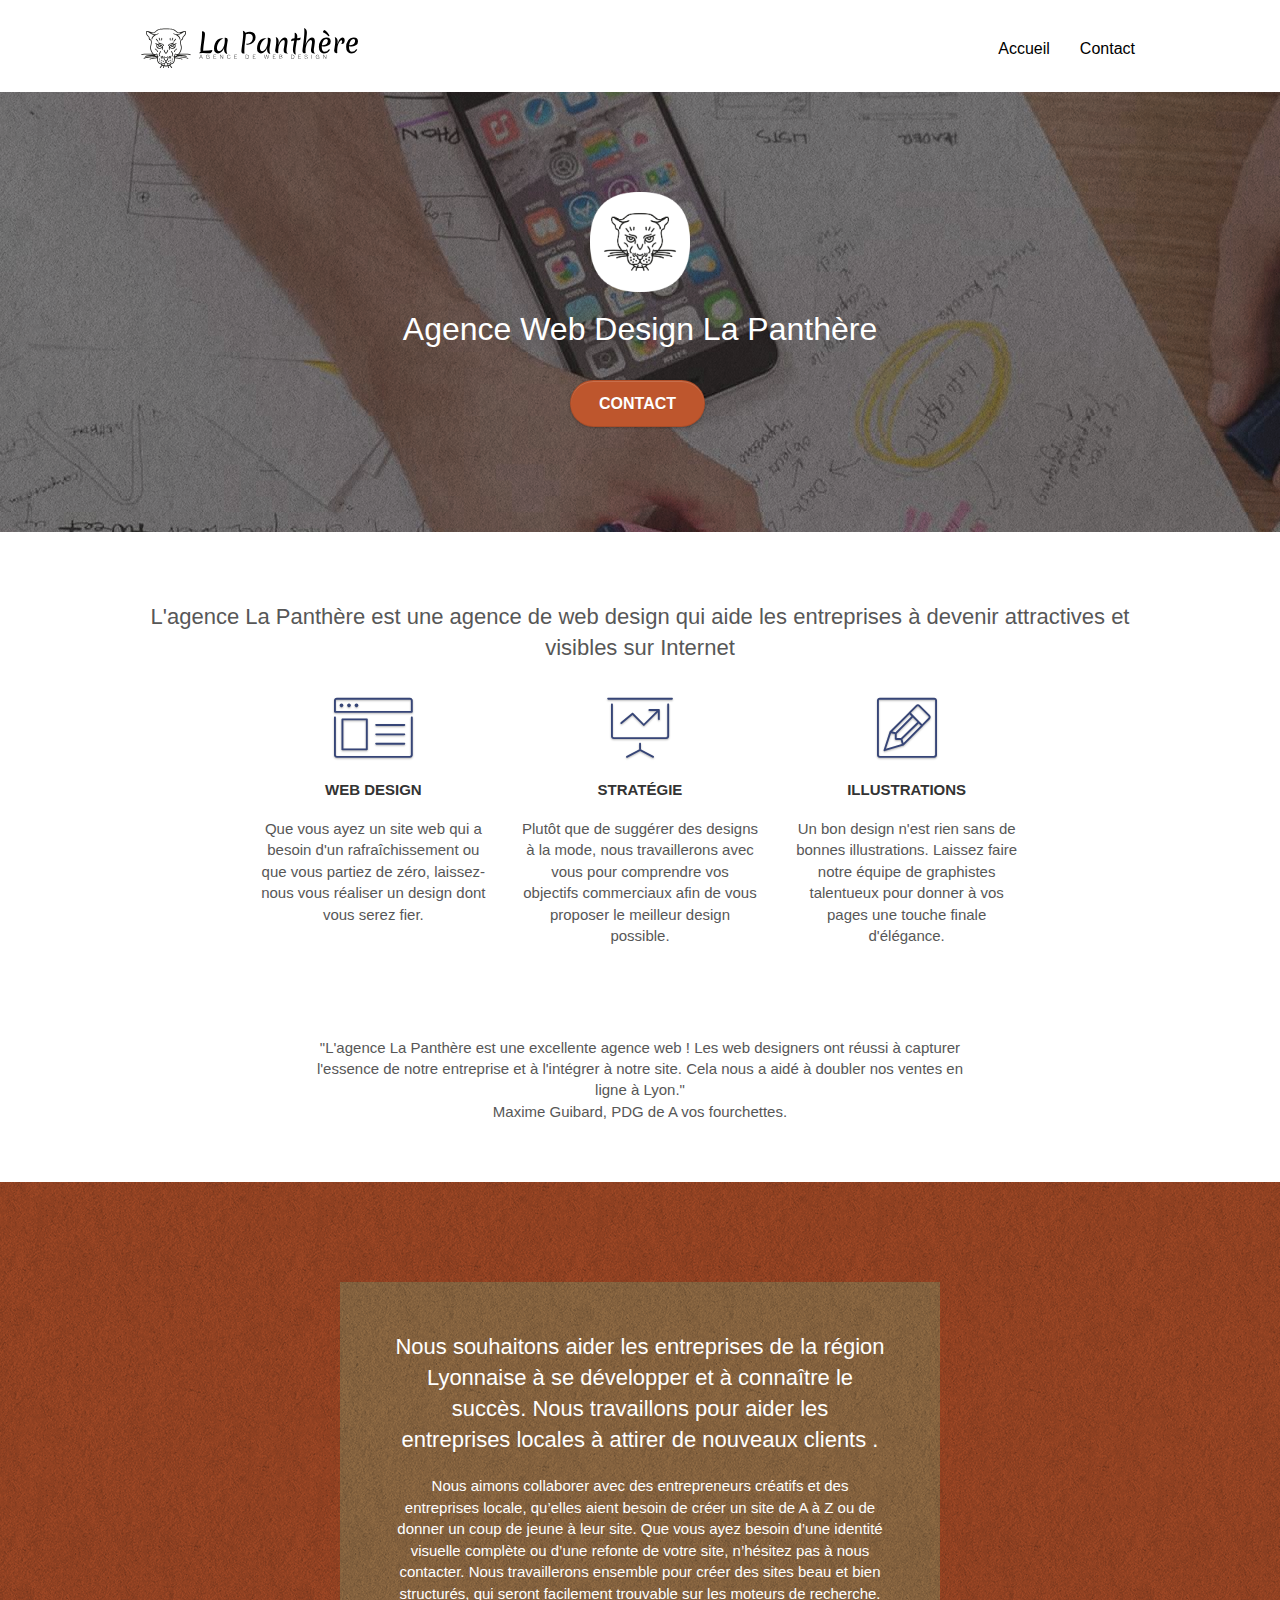
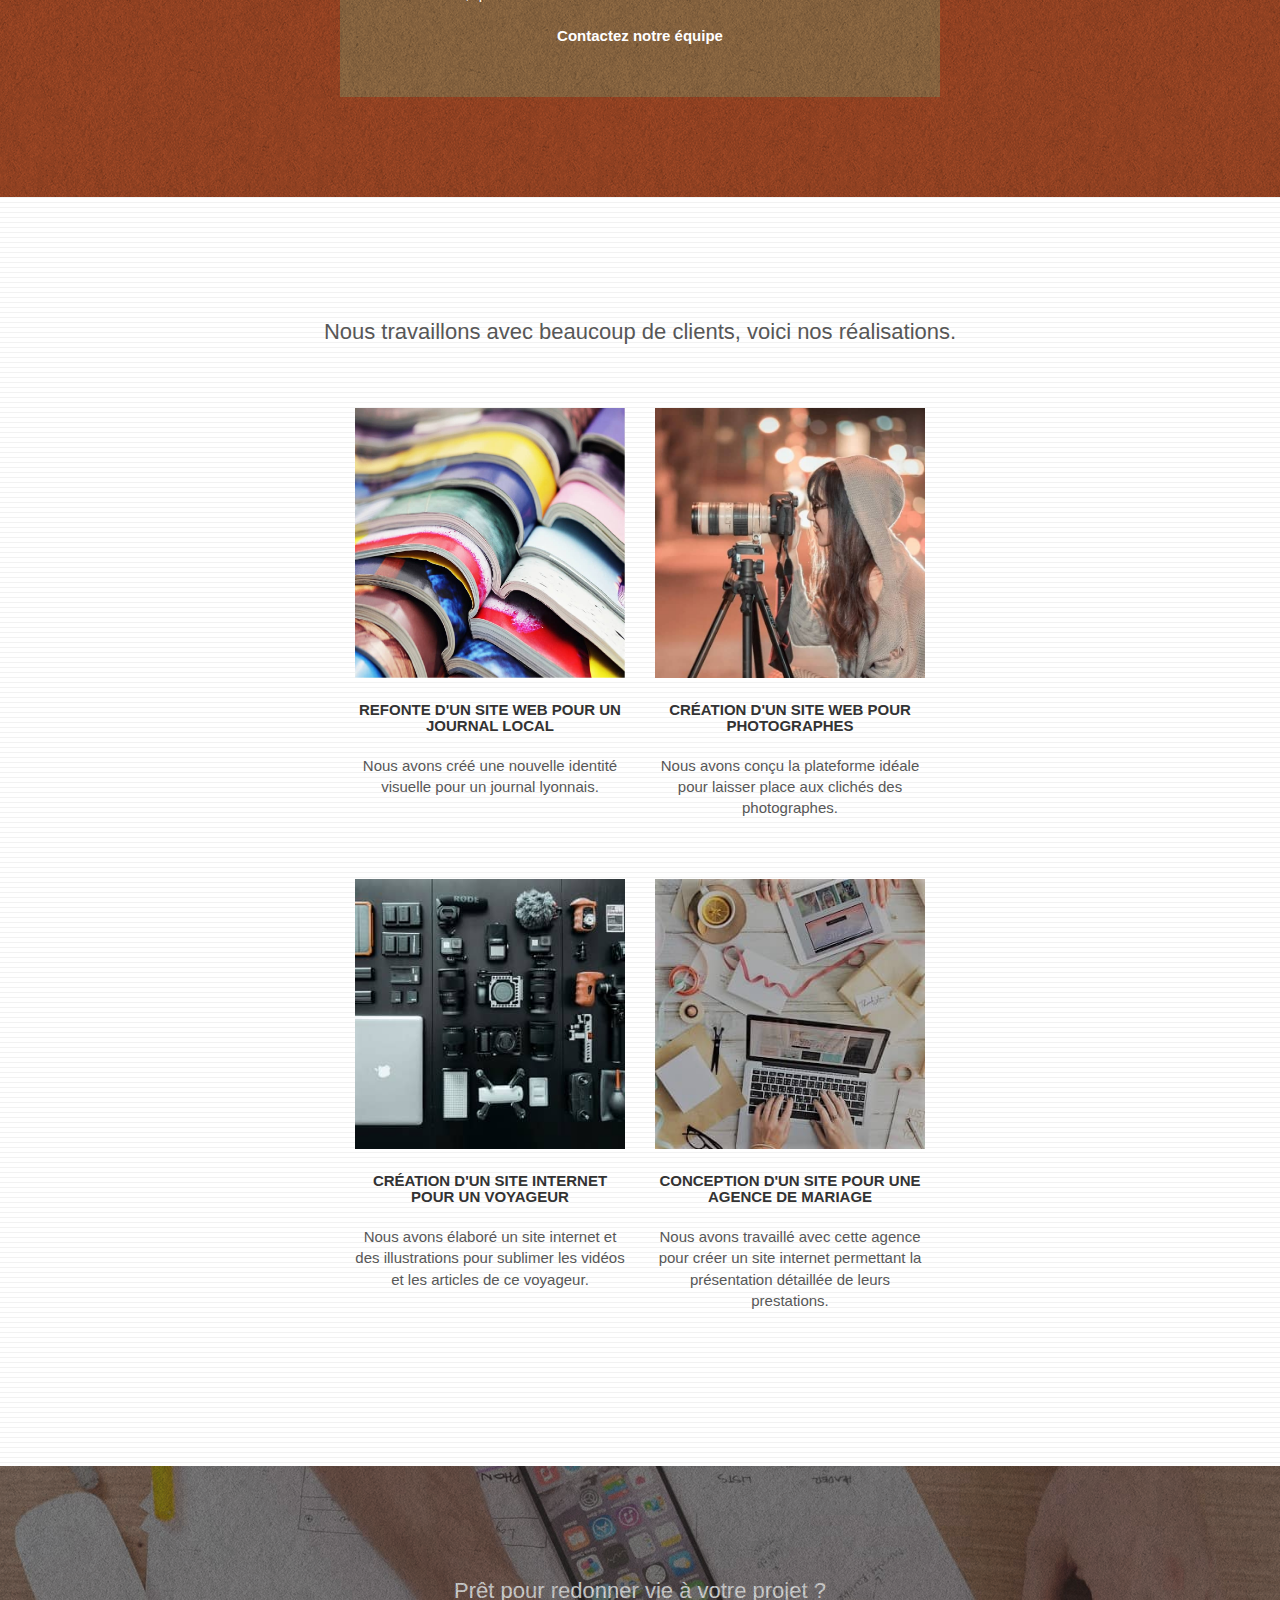
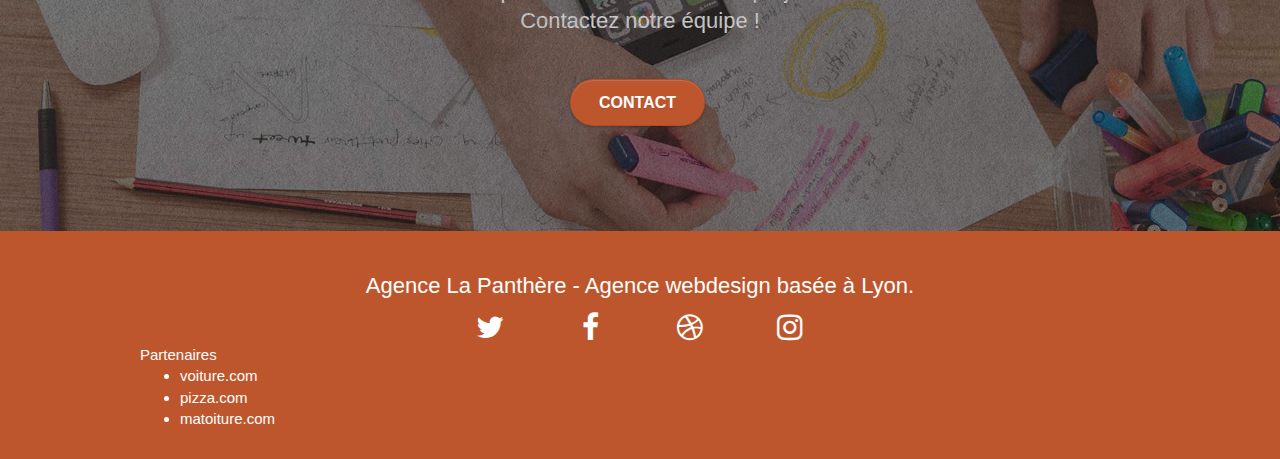
==== index.html @ 0f81c236 "changed path to CSS and JS file for minified versions" ====
<!DOCTYPE html>
<html lang="fr">
  <head>
    <meta charset="utf-8" />

    <meta
      name="description"
      content="Notre entreprise de web design à Lyon est idéale pour la création de votre site internet. Nous vous accompagnons à chaque étape, tant pour la création de votre identité visuelle que pour le développement de votre site Internet. "
    />
    <meta
      name="viewport"
      content="width=device-width, initial-scale=1.0, viewport-fit=cover"
    />
    <link
      rel="shortcut icon"
      type="image/png"
      href="compressed-img/favicon.jpg"
    />

    <link
      rel="stylesheet"
      type="text/css"
      href="./css/bootstrap.min.css"
      defer
    />
    <link rel="stylesheet" type="text/css" href="style.min.css" />
    <link
      rel="stylesheet"
      type="text/css"
      href="./css/font-awesome.min.css"
      defer
    />
    <link rel="stylesheet" type="text/css" href="./css/et-line.min.css" defer />

    <title>Agence Web Design - La Panthère</title>

    <!-- Analytics -->

    <!-- Analytics END -->
  </head>
  <body>
    <!-- Principal conteneur -->
    <div class="page-container">
      <!-- bloc-0 -->
      <header class="bloc bgc-white l-bloc" id="bloc-0">
        <div class="container bloc-sm" role="navigation">
          <nav class="navbar row">
            <div
              class="navbar-header"
              role="navigation"
              aria-label="header et toggle"
            >
              <a class="navbar-brand" href="index.html"
                ><img
                  src="img/agence-la-panthere-monochrome.svg"
                  alt="Logo agence webdesign la Panthère"
                  height="40"
              /></a>
              <button
                id="nav-toggle"
                type="button"
                class="ui-navbar-toggle navbar-toggle"
                data-toggle="collapse"
                data-target=".navbar-1"
                aria-expanded="false"
                role="navigation"
              >
                <span class="sr-only" role="menu">Toggle navigation</span
                ><span
                  class="icon-bar"
                  aria-label="icone toggle navigation"
                ></span
                ><span
                  class="icon-bar"
                  aria-label="icone toggle navigation"
                ></span
                ><span
                  class="icon-bar"
                  aria-label="icone toggle navigation"
                ></span>
              </button>
            </div>
            <div
              class="collapse navbar-collapse navbar-1 special-dropdown-nav"
              role="navigation"
            >
              <ul class="site-navigation nav navbar-nav" role="menubar">
                <li role="menuitem">
                  <a href="index.html">Accueil</a>
                </li>
                <li role="menuitem">
                  <a href="page2.html">Contact</a>
                </li>
              </ul>
            </div>
          </nav>
        </div>
      </header>
      <!-- bloc-0 END -->

      <!-- bloc-1-presentation -->
      <section
        class="bloc bgc-dark-slate-blue bg-banniere d-bloc bg-t-edge bloc-bg-texture texture-paper b-parallax"
        id="bloc-1-hero"
        role="banner"
      >
        <div class="container bloc-lg">
          <div class="row tight-width-whitespace">
            <div class="col-sm-12">
              <img
                src="compressed-img/logo.png"
                class="center-block image-resize-mode"
                width="100"
                alt="Logo Agence La Panthère"
              />
              <h1 class="text-center hero-bloc-text tc-white">
                Agence Web Design La Panthère
              </h1>
              <div class="text-center">
                <a
                  href="page2.html"
                  class="btn btn-lg btn-clean btn-rd cta-hero btn-atomic-tangerine"
                  id="cta-hero"
                  >Contact</a
                >
              </div>
            </div>
          </div>
        </div>
      </section>
      <!-- bloc-1-presentation END -->

      <!-- bloc-2-services -->
      <article
        class="bloc bgc-white l-bloc"
        id="bloc-2-services"
        role="main"
        aria-label="Services de l'agence"
      >
        <div class="container bloc-md">
          <div class="row">
            <div class="col-sm-12 text-center">
              <h2 class="text-center">
                L'agence La Panthère est une agence de web design qui aide les
                entreprises à devenir attractives et visibles sur Internet
              </h2>
            </div>
            <div class="row voffset-lg med-width-whitespace">
              <section class="col-sm-4">
                <div class="text-center">
                  <span
                    class="et-icon-browser sm-shadow icon-dark-slate-blue icons icon-lg"
                    aria-hidden="true"
                  ></span>
                </div>
                <h3 class="mg-md text-center">Web design</h3>
                <p class="text-center">
                  Que vous ayez un site web qui a besoin d'un rafraîchissement
                  ou que vous partiez de zéro, laissez-nous vous réaliser un
                  design dont vous serez fier.
                </p>
              </section>
              <section class="col-sm-4">
                <div class="text-center">
                  <span
                    class="et-icon-presentation sm-shadow icon-dark-slate-blue icons icon-lg"
                    aria-hidden="true"
                  ></span>
                </div>
                <h3 class="mg-md text-center">Stratégie</h3>
                <p class="text-center">
                  Plutôt que de suggérer des designs à la mode, nous
                  travaillerons avec vous pour comprendre vos objectifs
                  commerciaux afin de vous proposer le meilleur design
                  possible.<br />
                </p>
              </section>
              <section class="col-sm-4">
                <div class="text-center">
                  <span
                    class="et-icon-edit sm-shadow icon-dark-slate-blue icons icon-lg"
                    aria-hidden="true"
                  ></span>
                </div>
                <h3 class="mg-md text-center">Illustrations</h3>
                <p class="text-center">
                  Un bon design n'est rien sans de bonnes illustrations. Laissez
                  faire notre équipe de graphistes talentueux pour donner à vos
                  pages une touche finale d'élégance.
                </p>
              </section>
            </div>
          </div>
          <section class="row voffset-lg voffset">
            <div class="col-xs-12 col-md-8 col-md-offset-2 text-center">
              <p class="text-center">
                "L'agence La Panthère est une excellente agence web ! Les web
                designers ont réussi à capturer l'essence de notre entreprise et
                à l'intégrer à notre site. Cela nous a aidé à doubler nos ventes
                en ligne à Lyon."<br />
                Maxime Guibard, PDG de A vos fourchettes.
              </p>
            </div>
          </section>
        </div>
      </article>
      <!-- bloc-2-services END -->

      <!-- bloc-3-what-i-do -->
      <article
        class="bloc tc-white bgc-atomic-tangerine bg-presentation d-bloc bloc-bg-texture texture-paper b-parallax"
        id="bloc-3-what-i-do"
        role="complementary"
      >
        <div class="container bloc-lg">
          <div class="row tight-width-whitespace black-background">
            <section class="col-sm-12">
              <h2 class="mg-md text-center tc-white">
                Nous souhaitons aider les entreprises de la région Lyonnaise à
                se développer et à connaître le succès. Nous travaillons pour
                aider les entreprises locales à attirer de nouveaux clients .<br />
              </h2>
              <p class="text-center white">
                Nous aimons collaborer avec des entrepreneurs créatifs et des
                entreprises locale, qu’elles aient besoin de créer un site de A
                à Z ou de donner un coup de jeune à leur site. Que vous ayez
                besoin d’une identité visuelle complète ou d’une refonte de
                votre site, n’hésitez pas à nous contacter. Nous travaillerons
                ensemble pour créer des sites beau et bien structurés, qui
                seront facilement trouvable sur les moteurs de recherche.
                <br /><br /><a class="ltc-white bold-link" href="page2.html"
                  >Contactez notre équipe</a
                ><br />
              </p>
            </section>
          </div>
        </div>
      </article>
      <!-- bloc-3-what-i-do END -->

      <!-- bloc-4-portfolio -->
      <article
        class="bloc bgc-white bg-lines-h2-bg bg-repeat l-bloc"
        id="bloc-4-portfolio"
        role="main"
        aria-label="Portfolio"
      >
        <div class="container bloc-lg">
          <div class="row">
            <div class="col-sm-12 text-center">
              <h2 class="text-center">
                Nous travaillons avec beaucoup de clients, voici nos
                réalisations.
              </h2>
            </div>
          </div>
          <section class="row tight-width-whitespace portfolio-row">
            <section class="col-sm-6">
              <a
                href="#"
                data-lightbox="compressed-img/1.jpg"
                data-gallery-id="gallery-1"
                data-caption="Refonte d'un site web pour un journal local"
                data-frame="snapshot-lb"
                ><img
                  src="compressed-img/1.jpg"
                  alt="Photo journal local"
                  class="img-responsive portfolio-thumb"
              /></a>
              <h3 class="mg-md text-center">
                Refonte d'un site web pour un journal local
              </h3>
              <p class="text-center">
                Nous avons créé une nouvelle identité visuelle pour un journal
                lyonnais.
              </p>
            </section>
            <section class="col-sm-6">
              <a
                href="#"
                data-lightbox="compressed-img/2.jpg"
                data-gallery-id="gallery-1"
                data-caption="Création d'un site web pour photographes"
                data-frame="snapshot-lb"
                ><img
                  src="compressed-img/2.jpg"
                  class="img-responsive portfolio-thumb"
                  alt="Photo Création d'un site web pour photographes"
              /></a>
              <h3 class="mg-md text-center">
                Création d'un site web pour photographes
              </h3>
              <p class="text-center">
                Nous avons conçu la plateforme idéale pour laisser place aux
                clichés des photographes.
              </p>
            </section>
          </section>
          <section class="row tight-width-whitespace portfolio-row">
            <section class="col-sm-6">
              <a
                href="#"
                data-lightbox="compressed-img/3.jpg"
                data-gallery-id="gallery-1"
                data-caption="Création d'un site internet pour un voyageur"
                data-frame="snapshot-lb"
                ><img
                  src="compressed-img/3.jpg"
                  class="img-responsive portfolio-thumb"
                  alt="Photo site Internet pour voyageur"
              /></a>
              <h3 class="mg-md text-center">
                Création d'un site internet pour un voyageur
              </h3>
              <p class="text-center">
                Nous avons élaboré un site internet et des illustrations pour
                sublimer les vidéos et les articles de ce voyageur.
              </p>
            </section>
            <section class="col-sm-6">
              <a
                href="#"
                data-lightbox="compressed-img/4.jpg"
                data-gallery-id="gallery-1"
                data-caption="Conception d'un site pour une agence de mariage"
                data-frame="snapshot-lb"
                ><img
                  src="compressed-img/4.jpg"
                  class="img-responsive portfolio-thumb"
                  alt="Photo site internet pour agence de mariage"
              /></a>
              <h3 class="mg-md text-center">
                Conception d'un site pour une agence de mariage
              </h3>
              <p class="text-center">
                Nous avons travaillé avec cette agence pour créer un site
                internet permettant la présentation détaillée de leurs
                prestations.
              </p>
            </section>
          </section>
        </div>
      </article>
      <!-- bloc-4-portfolio END -->

      <!-- bloc-5-cta -->
      <article
        class="bloc bgc-dark-slate-blue bg-banniere d-bloc bloc-bg-texture texture-paper"
        id="bloc-5-cta"
      >
        <div class="container bloc-lg">
          <div class="row">
            <h2 class="mg-md text-center tc-white">
              Prêt pour redonner vie à votre projet ?<br />Contactez notre
              équipe !
            </h2>
            <div class="col-sm-12 text-center">
              <a
                href="page2.html"
                class="btn btn-atomic-tangerine btn-clean btn-rd btn-lg cta-hero"
                role="button"
                >Contact</a
              >
            </div>
          </div>
        </div>
      </article>
      <!-- bloc-5-cta END -->

      <!-- ScrollToTop Button -->
      <a
        href="#"
        class="bloc-button btn btn-d scrollToTop"
        onclick="scrollToTarget('1')"
        aria-label="retour en haut de page"
        ><span class="fa fa-chevron-up"></span
      ></a>
      <!-- ScrollToTop Button END-->

      <!-- Footer - bloc-8 -->
      <footer class="bloc bgc-atomic-tangerine d-bloc" id="bloc-8">
        <div class="container bloc-sm" role="contentinfo">
          <div class="row">
            <div class="col-sm-12">
              <h2 class="text-center white">
                Agence La Panthère - Agence webdesign basée à Lyon.<br />
              </h2>
              <section class="row row-no-gutters social">
                <div class="col-sm-3">
                  <div class="text-center">
                    <a class="social" href="index.html"
                      ><span
                        class="fa fa-twitter icon-md"
                        aria-label="Twitter"
                      ></span
                    ></a>
                  </div>
                </div>
                <div class="col-sm-3">
                  <div class="text-center">
                    <a class="social" href="index.html"
                      ><span
                        class="fa fa-facebook icon-md"
                        aria-label="Facebook"
                      ></span
                    ></a>
                  </div>
                </div>
                <div class="col-sm-3">
                  <div class="text-center">
                    <a class="social" href="index.html"
                      ><span
                        class="fa fa-dribbble icon-md"
                        aria-label="Dribbble"
                      ></span
                    ></a>
                  </div>
                </div>
                <div class="col-sm-3">
                  <div class="text-center">
                    <a class="social" href="index.html"
                      ><span
                        class="fa fa-instagram icon-md"
                        aria-label="Instagram"
                      ></span
                    ></a>
                  </div>
                </div>
              </section>
              <section class="row">
                <div
                  class="col-sm-4"
                  role="navigation"
                  aria-label="Navigation pied de page"
                >
                  Partenaires
                  <ul role="menu">
                    <li role="menuitem">
                      <a href="voiture.com">voiture.com</a>
                    </li>
                    <li role="menuitem"><a href="pizza.com">pizza.com</a></li>
                    <li role="menuitem">
                      <a href="matoiture.com">matoiture.com</a>
                    </li>
                  </ul>
                </div>
              </section>
            </div>
          </div>
        </div>
      </footer>
      <!-- Footer - bloc-8 END -->
    </div>
    <!-- Principal conteneur END -->
    <script src="./js/jquery-2.1.0.min.js" defer></script>
    <script src="./js/bootstrap.min.js" defer></script>
    <script src="./js/blocs.min.js" defer></script>
    <script src="./js/jqBootstrapValidation.min.js" defer></script>
    <script src="./js/formHandler.min.js" defer></script>
  </body>
</html>
---- style.min.css ----
body{margin:0;padding:0;background:#fff;overflow-x:hidden;-webkit-font-smoothing:antialiased;-moz-osx-font-smoothing:grayscale}a,button{transition:all .3s ease-in-out}a:hover{text-decoration:none;cursor:pointer}#page-loading-blocs-notifaction{position:fixed;top:0;bottom:0;width:100%;z-index:100000;background:#fff url(img/pageload-spinner.gif) no-repeat center center}.bloc{width:100%;clear:both;background:50% 50% no-repeat;padding:0 50px;-webkit-background-size:cover;-moz-background-size:cover;-o-background-size:cover;background-size:cover;position:relative}.bloc .container{padding-left:0;padding-right:0}.bloc-lg{padding:100px 50px}.bloc-md{padding:50px}.bloc-sm{padding:20px 50px}.bg-b-edge,.bg-bl-edge,.bg-br-edge,.bg-center,.bg-l-edge,.bg-r-edge,.bg-repeat,.bg-t-edge,.bg-tl-edge,.bg-tr-edge{-webkit-background-size:auto!important;-moz-background-size:auto!important;-o-background-size:auto!important;background-size:auto!important}.bg-repeat{background:repeat}.bg-t-edge{background:top no-repeat}.bloc-bg-texture::before{content:"";background-size:2px 2px;position:absolute;top:0;bottom:0;left:0;right:0}.texture-paper::before{background:url(compressed-img/texture-paper.png);background-size:280px 280px}.b-parallax{background-attachment:fixed}.d-bloc{color:rgba(255,255,255,1)}.d-bloc button:hover{color:rgba(255,255,255,.9)}.d-bloc .icon-round,.d-bloc .icon-rounded,.d-bloc .icon-semi-rounded-a,.d-bloc .icon-semi-rounded-b,.d-bloc .icon-square{border-color:rgba(255,255,255,.9)}.d-bloc .divider-h span{border-color:rgba(255,255,255,.2)}.d-bloc .a-btn,.d-bloc .navbar a,.d-bloc .navbar-brand,.d-bloc a .icon-lg,.d-bloc a .icon-md,.d-bloc a .icon-sm,.d-bloc a .icon-xl,.d-bloc h1 a,.d-bloc h2 a,.d-bloc h3 a,.d-bloc h4 a,.d-bloc h5 a,.d-bloc h6 a,.d-bloc p a{color:rgba(255,255,255)}.d-bloc .a-btn:hover,.d-bloc .navbar a:hover,.d-bloc .navbar-brand:hover,.d-bloc a:hover .icon-lg,.d-bloc a:hover .icon-md,.d-bloc a:hover .icon-sm,.d-bloc a:hover .icon-xl,.d-bloc h1 a:hover,.d-bloc h2 a:hover,.d-bloc h3 a:hover,.d-bloc h4 a:hover,.d-bloc h5 a:hover,.d-bloc h6 a:hover,.d-bloc p a:hover{color:#fff}.d-bloc .navbar-toggle .icon-bar{background:rgba(255,255,255,1)}.d-bloc .btn-wire,.d-bloc .btn-wire:hover{color:rgba(255,255,255,1);border-color:rgba(255,255,255,1)}.d-bloc .panel{color:rgba(0,0,0,.5)}.d-bloc .panel button:hover{color:rgba(0,0,0,.7)}.d-bloc .panel icon{border-color:rgba(0,0,0,.7)}.d-bloc .panel .divider-h span{border-color:rgba(0,0,0,.1)}.d-bloc .panel .a-btn{color:rgba(0,0,0,.6)}.d-bloc .panel .a-btn:hover{color:rgba(0,0,0,1)}.d-bloc .panel .btn-wire,.d-bloc .panel .btn-wire:hover{color:rgba(0,0,0,.7);border-color:rgba(0,0,0,.3)}.d-bloc .panel,.l-bloc{color:rgba(0,0,0,.5)}.d-bloc .panel button:hover,.l-bloc button:hover{color:rgba(0,0,0,.7)}.l-bloc .icon-round,.l-bloc .icon-rounded,.l-bloc .icon-semi-rounded-a,.l-bloc .icon-semi-rounded-b,.l-bloc .icon-square{border-color:rgba(0,0,0,.7)}.d-bloc .panel .divider-h span,.l-bloc .divider-h span{border-color:rgba(0,0,0,.1)}.d-bloc .panel .a-btn,.l-bloc .a-btn,.l-bloc .navbar a,.l-bloc .navbar-brand,.l-bloc a .icon-lg,.l-bloc a .icon-md,.l-bloc a .icon-sm,.l-bloc a .icon-xl,.l-bloc h1 a,.l-bloc h2 a,.l-bloc h3 a,.l-bloc h4 a,.l-bloc h5 a,.l-bloc h6 a,.l-bloc p a{color:rgba(0,0,0)}.d-bloc .panel .a-btn:hover,.l-bloc .a-btn:hover,.l-bloc .navbar a:hover,.l-bloc .navbar-brand:hover,.l-bloc a:hover .icon-lg,.l-bloc a:hover .icon-md,.l-bloc a:hover .icon-sm,.l-bloc a:hover .icon-xl,.l-bloc h1 a:hover,.l-bloc h2 a:hover,.l-bloc h3 a:hover,.l-bloc h4 a:hover,.l-bloc h5 a:hover,.l-bloc h6 a:hover,.l-bloc p a:hover{color:rgba(190,86,45)}.l-bloc .navbar-toggle .icon-bar{color:rgba(0,0,0)}.d-bloc .panel .btn-wire,.d-bloc .panel .btn-wire:hover,.l-bloc .btn-wire,.l-bloc .btn-wire:hover{color:rgba(0,0,0,.7);border-color:rgba(0,0,0,.3)}.voffset{margin-top:30px}.voffset-lg{margin-top:80px}.row-no-gutters{margin-right:0;margin-left:0}.row.row-no-gutters>[class*=" col-"],.row.row-no-gutters>[class^=col-]{padding-right:0;padding-left:0}#bloc-1-hero h1{font-size:32px}.navbar{margin-bottom:0;z-index:1}.navbar-brand{height:auto;padding:3px 15px;font-size:25px;font-weight:400;font-weight:600;line-height:44px}.navbar-brand img{max-height:200px;margin:0 5px 0 0;display:inline}.navbar-brand img[src$=svg]{min-width:100px}.nav-center .navbar-brand img{margin:0}.navbar .nav{padding-top:2px;margin-right:-16px;float:right;z-index:1}.nav>li{float:left;margin-top:4px;font-size:16px}.navbar-nav .open .dropdown-menu>li>a{text-align:inherit}.nav>li a:focus,.nav>li a:hover{background:0 0}.navbar-nav a:hover{color:#a94c28}.navbar-toggle{margin:10px 10px 0 0;border:0}.navbar-toggle:hover{background:0 0!important}.navbar-toggle .icon-bar{background-color:rgba(0,0,0,.5);width:26px}.nav-invert .navbar .nav{float:left}.nav-invert .navbar-brand,.nav-invert .navbar-header{float:right;position:relative;z-index:2}@media (min-width:768px){.site-navigation{position:absolute;top:50%;right:20px;transform:translate(0,-50%);-webkit-transform:translateY(-50%)}.nav>li .dropdown-menu a,.nav>li .dropdown-menu a:hover{color:#484848}.nav-invert .site-navigation{left:0;right:0}.nav-center{text-align:center}.nav-center .navbar-header{width:100%}.nav-center .nav>li,.nav-center .navbar-brand,.nav-center .navbar-header{float:none;display:inline-block}.nav-center .site-navigation{position:relative;width:100%;right:0;margin-right:0;margin-top:20px}.nav-center.mini-nav .navbar-toggle{float:none;margin:10px auto 0}}.nav>li>.dropdown a{background:0 0!important;display:block;padding:14px 15px}nav .caret{margin:0 5px}.dropdown-menu .dropdown-menu{top:-8px;left:100%}.dropdown-menu .dropmenu-flow-right{top:100%;left:0;margin-left:-1px;border-top-left-radius:0;border-top-right-radius:0}.dropdown-menu .dropdown span{border:4px solid #000;border-top-color:transparent;border-right-color:transparent;border-bottom-color:transparent;margin:6px -5px 0 0!important;float:right}.mg-md{margin-top:10px;margin-bottom:20px}.mg-lg{margin-top:10px;margin-bottom:40px}.btn{margin:0 5px 5px 0}.btn.pull-right{margin:0 0 5px 5px}.btn-d,.btn-d:focus,.btn-d:hover{color:#fff;background:rgba(0,0,0,.3)}.btn-rd{border-radius:40px}.btn-clean{border:1px solid rgba(0,0,0,.08);border-bottom-color:rgba(0,0,0,.1);text-shadow:0 1px 0 rgba(0,0,1,.1);box-shadow:0 1px 3px rgba(0,0,1,.25),inset 0 1px 0 0 rgba(255,255,255,.15)}.icon-md{font-size:30px!important}.icon-lg{font-size:60px!important}.sm-shadow{text-shadow:0 1px 2px rgba(0,0,0,.3)}.panel-sq,.panel-sq .panel-footer,.panel-sq .panel-heading{border-radius:0}.panel-rd{border-radius:30px}.panel-rd .panel-heading{border-radius:29px 29px 0 0}.panel-rd .panel-footer{border-radius:0 0 29px 29px}.form-control{border-color:rgba(0,0,0,.1);box-shadow:none}.scrollToTop{width:40px;height:40px;position:fixed;bottom:20px;right:20px;opacity:0;z-index:500;transition:all .3s ease-in-out}.scrollToTop span{margin-top:6px}.showScrollTop{font-size:14px;opacity:1}a[data-lightbox]{position:relative;display:block;text-align:center}a[data-lightbox]:hover::before{content:"+";font-family:HelveticaNeue-Light,"Helvetica Neue Light","Helvetica Neue",Helvetica,Arial;font-size:32px;width:50px;height:50px;margin-left:-25px;border-radius:50%;background:rgba(0,0,0,.6);color:#fff;font-weight:100;z-index:1;position:absolute;top:50%;transform:translateY(-50%);-webkit-transform:translateY(-50%)}a[data-lightbox]:hover img{opacity:.6;-webkit-animation-fill-mode:none;animation-fill-mode:none}#lightbox-modal{display:flex;align-items:center}#lightbox-modal .modal-dialog{width:90%;max-width:900px;margin:0 auto 0}#lightbox-modal .modal-dialog img{max-height:90vh;margin:0 auto}.lightbox-caption{padding:20px;color:#fff;background:rgba(0,0,0,.5);position:absolute;left:15px;right:15px;bottom:5px}.close-lightbox{color:#fff;font-size:30px;position:absolute;top:20px;right:20px;z-index:20;background:rgba(0,0,0,.5);border:none;line-height:30px;padding:0 9px 5px;opacity:.3}.close-lightbox:hover,.next-lightbox:hover,.prev-lightbox:hover{opacity:1;color:#fff}.next-lightbox,.prev-lightbox{font-size:20px;color:rgba(255,255,255,.9);background:rgba(0,0,0,.5);transition:all .2s ease-in-out;position:absolute;top:45%;z-index:1;opacity:.4}.next-lightbox{padding:6px 8px 1px 13px;right:25px}.prev-lightbox{padding:6px 13px 1px 10px;left:25px}.snapshot-lb .modal-body{padding-bottom:45px}.snapshot-lb .lightbox-caption{padding:0;color:rgba(0,0,0,.5);background:0 0}.btn,h1,h2,h3,h4,h5,h6,label,p{font-family:helvetica;font-weight:400;color:#575757!important}footer{font-size:15px}footer a{color:rgba(255,255,255,1)!important}footer a:hover{text-decoration:underline}.container{max-width:1000px}.hero-bloc-text{font-size:38px}.hero-bloc-text-sub{font-size:36px}.statement-bloc-text{line-height:26px;font-style:italic;font-size:20px;text-align:center;font-weight:lighter;max-width:520px;margin:auto auto auto auto}p{font-size:15px}.tight-width-whitespace{max-width:600px;margin:auto auto auto auto}.h1{font-size:20px;font-family:"Open Sans"}.cta-hero{margin-top:22px;color:#fff!important;text-transform:uppercase;padding:12px 28px 12px 28px;font-size:16px;font-weight:700}.social{max-width:400px;margin:auto auto auto auto}h2{font-size:22px;line-height:1.4em}h3{font-size:15px;text-transform:uppercase;font-weight:700;color:#333!important}.med-width-whitespace{max-width:800px;margin:auto auto auto auto;box-shadow:0 0 0 #000}h1{color:#333!important}h4{color:#333!important}.icons{margin-bottom:14px;margin-top:24px}.white{color:#fff!important}.portfolio-thumb{margin-bottom:24px}.portfolio-row{margin-bottom:44px;margin-top:50px}.avatar{box-shadow:0 4px 9px rgba(0,0,0,.3)}.black-background{background-color:rgba(165,147,99,.7);padding:40px 40px 40px 40px}.bold-link{font-weight:900}.bgc-white{background-color:#fff}.bgc-dark-slate-blue{background-color:#364577}.bgc-atomic-tangerine{background-color:#be562d}.tc-white{color:rgba(255,255,255,1)!important}.btn-atomic-tangerine{background:#be562d;color:#fff!important}.btn-atomic-tangerine:hover{background:#a94c28!important;color:#fff!important}.ltc-white{color:#fff!important}.ltc-white:hover{text-decoration:underline}.ltc-atomic-tangerine{color:#be562d!important}.ltc-atomic-tangerine:hover{color:#a94c28!important}.icon-dark-slate-blue{color:#364577!important;border-color:#364577!important}.bg-dots-bg{background-image:url(compressed-img/dots-bg.png)}.bg-lines-h2-bg{background-image:url(compressed-img/lines-h2-bg.png)}.bg-banniere{background-image:url(compressed-img/agence-la-panthere.jpg)}.bg-presentation{background-image:url(compressed-img/image-de-presentation.jpg)}@media (max-width:1024px){.bloc{padding-left:20px;padding-right:20px}.bloc-tile-2.full-width-bloc .container,.bloc-tile-3.full-width-bloc .container,.bloc-tile-4.full-width-bloc .container,.bloc.full-width-bloc{padding-left:0;padding-right:0}}@media (max-width:992px) and (min-width:768px){.navbar .nav{max-width:80%}.nav-center.navbar .nav{max-width:100%}}@media only screen and (min-device-width:768px) and (max-device-width:1024px) and (orientation:landscape){.b-parallax{background-attachment:scroll}}@media only screen and (min-device-width:1024px) and (max-device-width:1366px) and (-webkit-min-device-pixel-ratio:1.5){.b-parallax{background-attachment:scroll}}@media (max-width:991px){.container{width:100%}.b-parallax{background-attachment:scroll}#hero-bloc,.page-container{overflow-x:hidden;position:relative}.bloc{padding-left:constant(safe-area-inset-left);padding-right:constant(safe-area-inset-right)}.bloc-group,.bloc-group .bloc{display:block;width:100%}.bloc-fill-screen .fill-bloc-bottom-edge,.bloc-fill-screen .fill-bloc-top-edge{padding:0 20px;padding-left:constant(safe-area-inset-left);padding-right:constant(safe-area-inset-right)}}@media (max-width:767px){.page-container{overflow-x:hidden;position:relative}#disqus_thread,h1,h2,h3,h4,h5,h6,p{padding-left:10px!important;padding-right:10px!important}.b-parallax{background-attachment:scroll}.navbar .nav{padding-top:0;border-top:1px solid rgba(0,0,0,.2);float:none!important}.navbar.row{margin-left:0;margin-right:0}.site-navigation{position:inherit;transform:none;-webkit-transform:none;-ms-transform:none}.nav>li{margin-top:0;border-bottom:1px solid rgba(0,0,0,.1);background:rgba(0,0,0,.05);text-align:left;padding-left:15px;width:100%}.nav>li:hover{background:rgba(0,0,0,.08)}.dropdown .dropdown a .caret{float:none;margin:5px 0 0 10px!important;border:4px solid #000;border-bottom-color:transparent;border-right-color:transparent;border-left-color:transparent}#hero-bloc .navbar .nav{background:rgba(0,0,0,.8)}#hero-bloc .navbar .nav a{color:rgba(255,255,255,.6)}.hero{padding:50px 0}.hero-nav{left:-1px;right:-1px}.navbar-collapse{padding:0;overflow-x:hidden;-webkit-box-shadow:none;box-shadow:none}.navbar-brand img{max-height:40px;width:auto}.nav-invert .navbar-header{float:none;width:100%}.nav-invert .navbar-toggle{float:left;margin-left:10px}.bloc{padding-left:0;padding-right:0}.bloc-lg,.bloc-xl,.bloc-xxl{padding:40px 0}.bloc-md,.bloc-sm{padding-left:0;padding-right:0}.bloc-fill-screen .fill-bloc-bottom-edge,.bloc-fill-screen .fill-bloc-top-edge,.bloc-tile-2 .container,.bloc-tile-3 .container,.bloc-tile-4 .container{padding-left:0;padding-right:0}.a-block{padding:0 10px}.btn-dwn{display:none}.voffset{margin-top:5px}.voffset-md{margin-top:20px}.voffset-lg{margin-top:30px}form{padding:5px}.close-lightbox{display:inline-block}.blocsapp-device-iphone5{background-size:216px 425px;padding-top:60px;width:216px;height:425px}.blocsapp-device-iphone5 img{width:180px;height:320px}}@media (max-width:400px){.bloc{padding-left:0;padding-right:0}}@media (max-width:767px){.bloc-mob-center-text{text-align:center}}
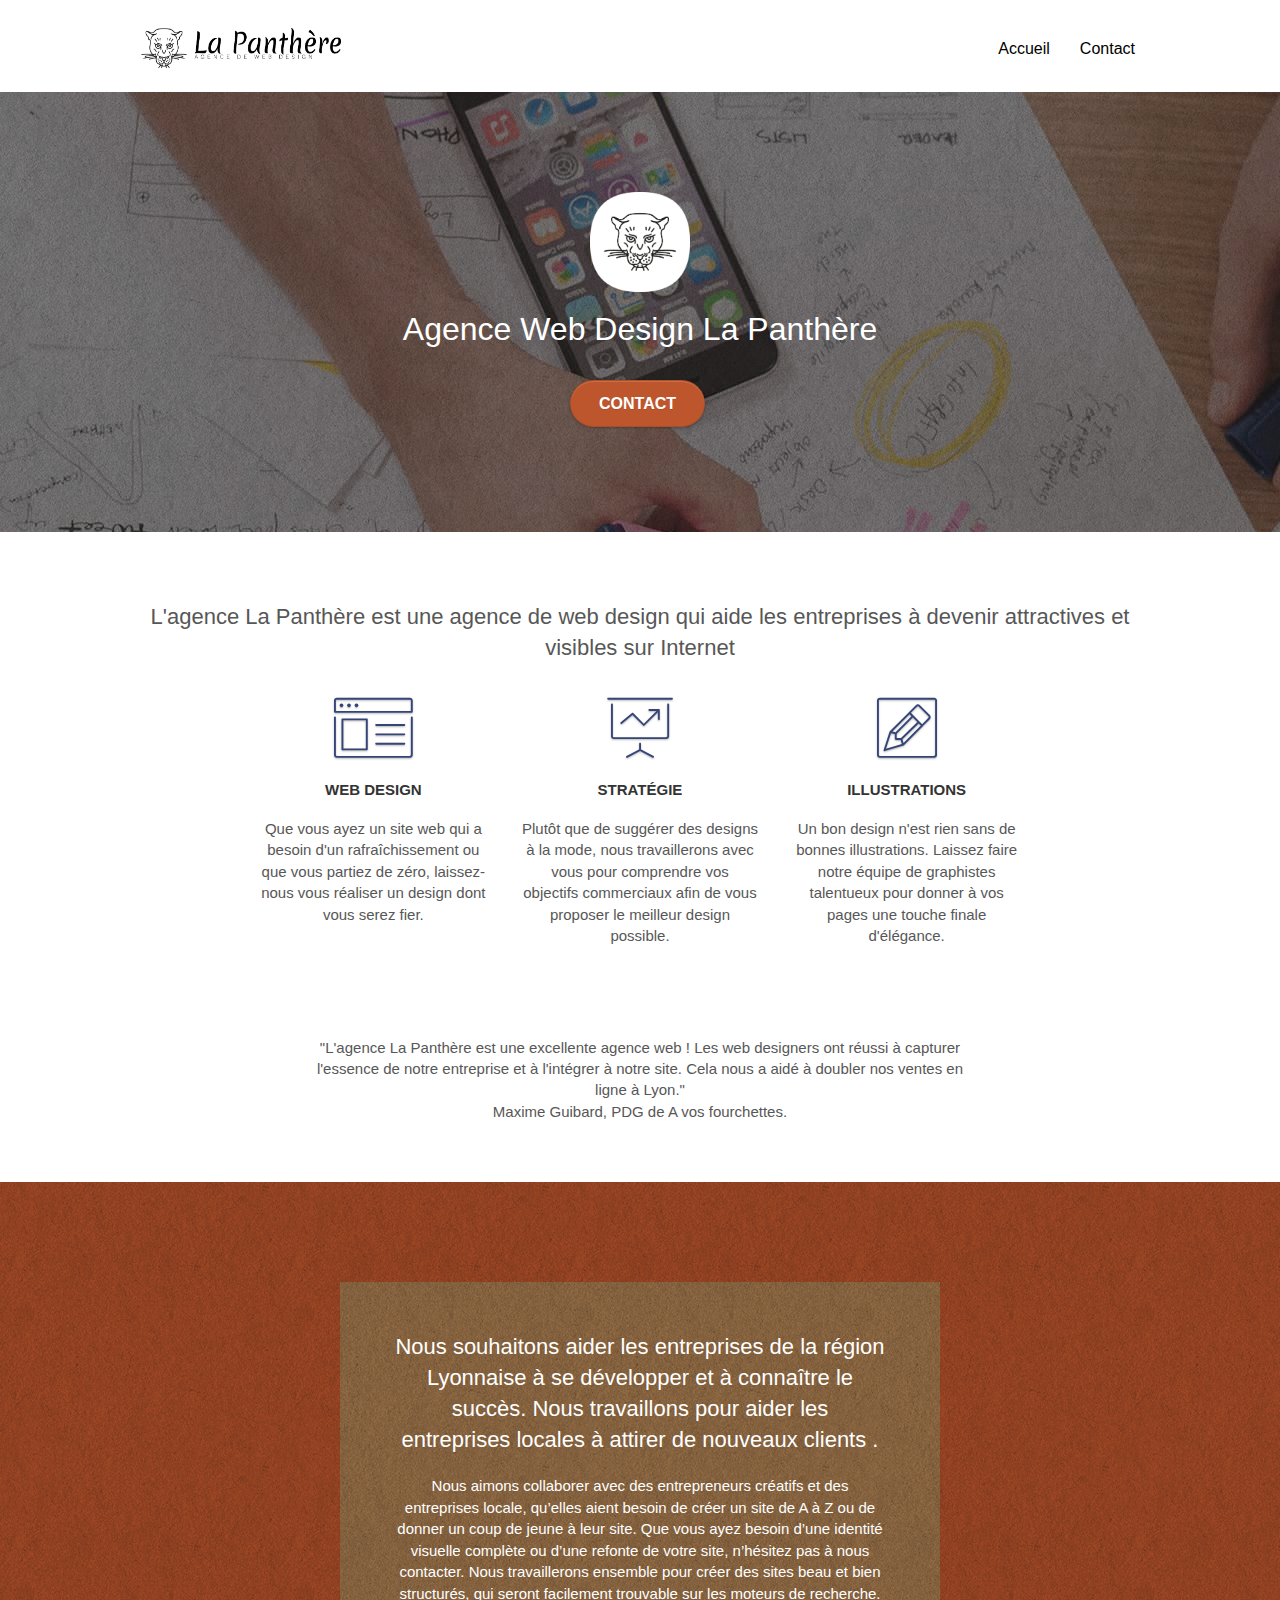
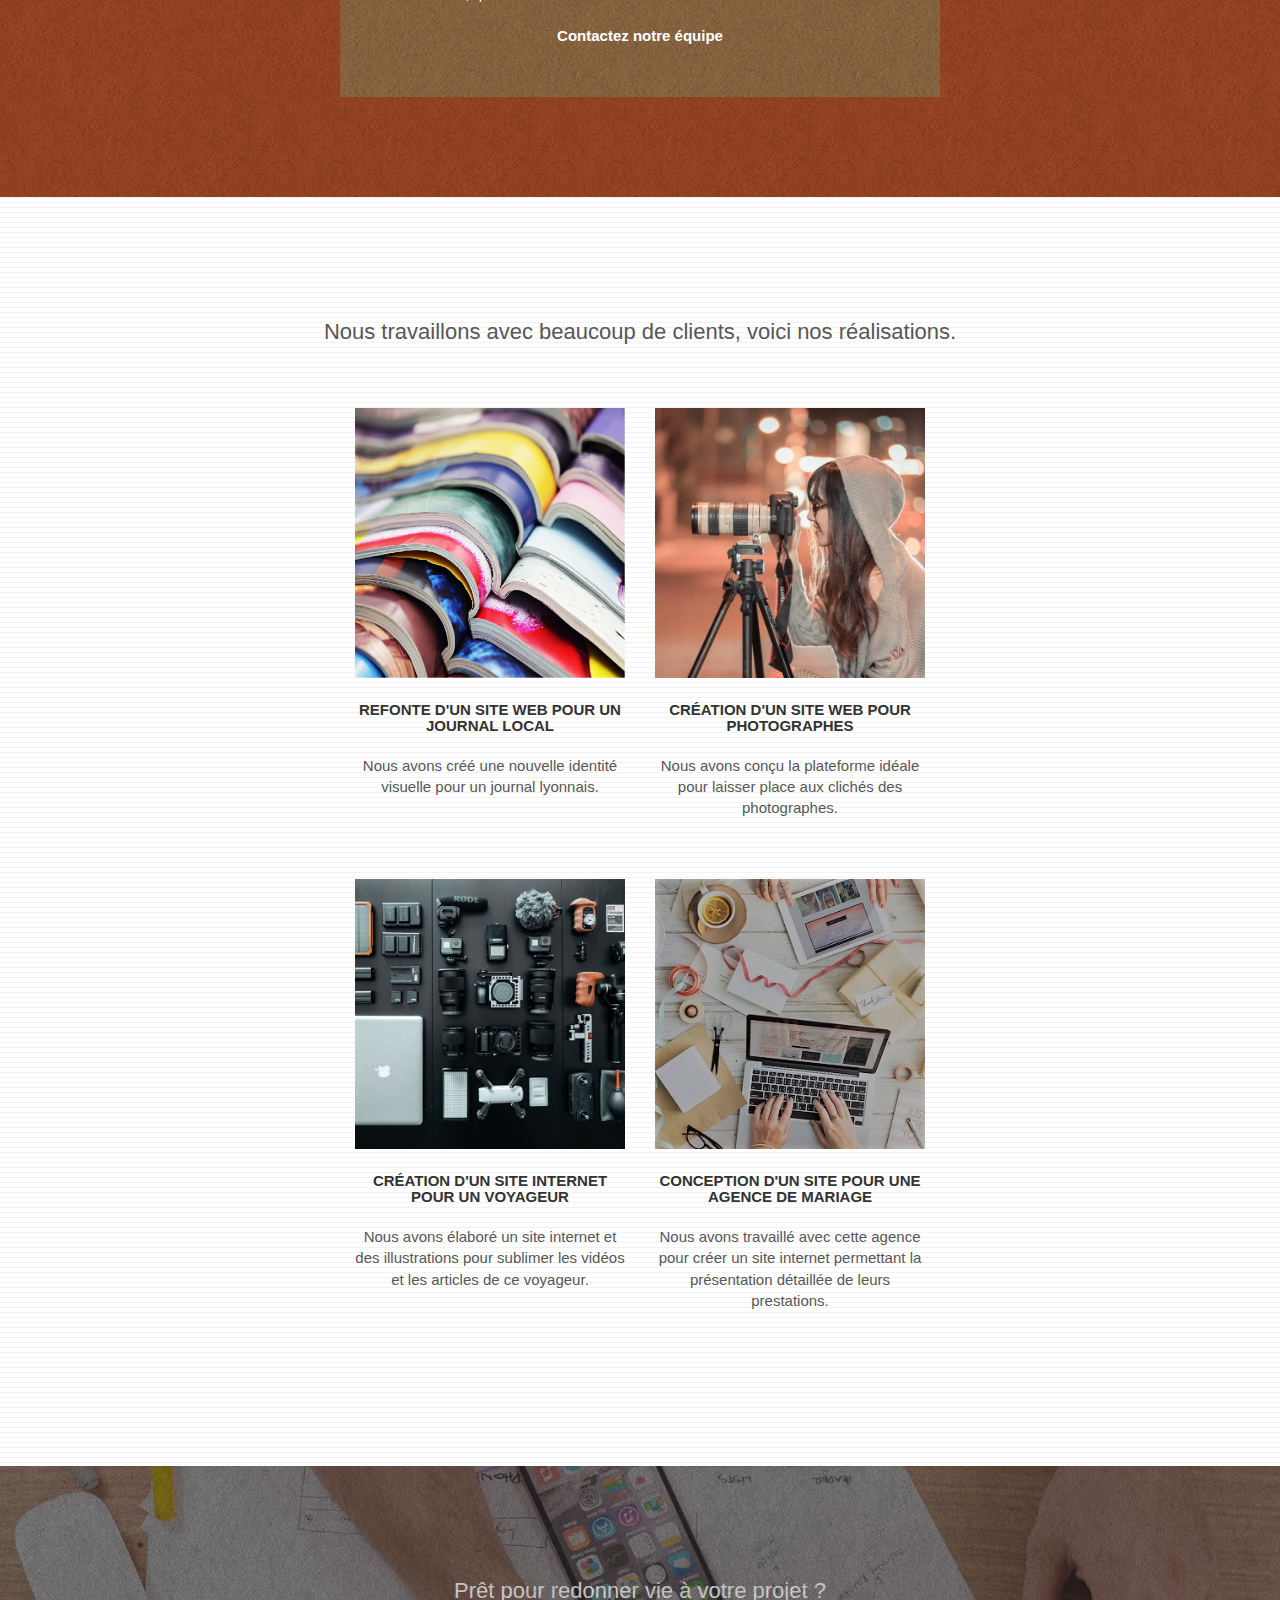
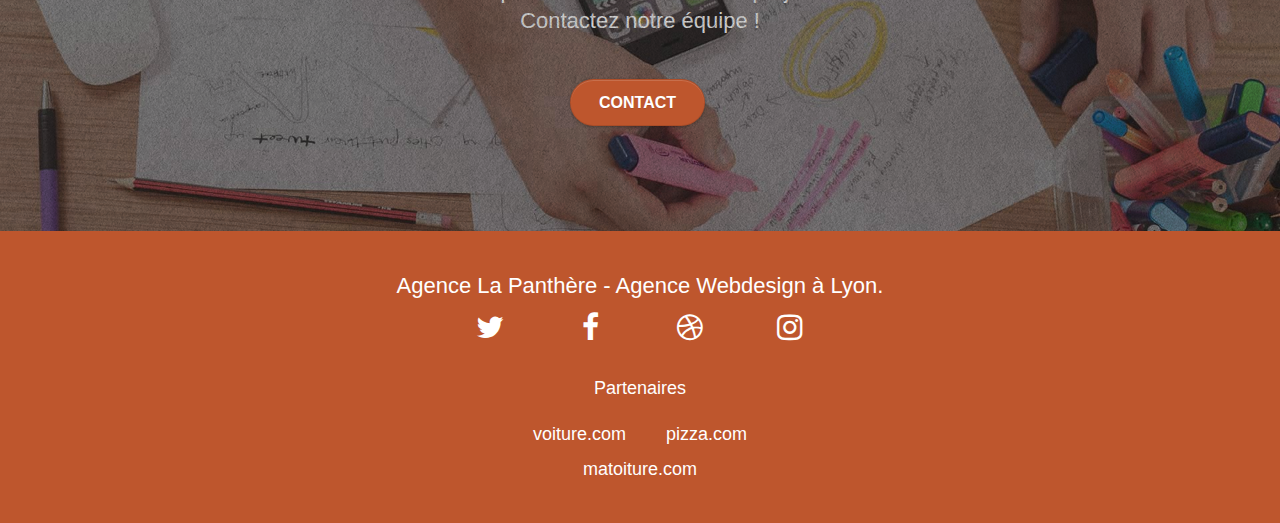
==== commit e33e659a: "deleted index.html by mistake" ====
--- a/index.html
+++ b/index.html
@@ -11,19 +11,10 @@
       name="viewport"
       content="width=device-width, initial-scale=1.0, viewport-fit=cover"
     />
-    <link
-      rel="shortcut icon"
-      type="image/png"
-      href="compressed-img/favicon.jpg"
-    />
-
-    <link
-      rel="stylesheet"
-      type="text/css"
-      href="./css/bootstrap.min.css"
-      defer
-    />
-    <link rel="stylesheet" type="text/css" href="style.min.css" />
+    <link rel="shortcut icon" type="image/png" href="favicon.webp" />
+
+    <link rel="stylesheet" type="text/css" href="./css/bootstrap.css" />
+    <link rel="stylesheet" type="text/css" href="style.css" />
     <link
       rel="stylesheet"
       type="text/css"
@@ -43,7 +34,7 @@
     <div class="page-container">
       <!-- bloc-0 -->
       <header class="bloc bgc-white l-bloc" id="bloc-0">
-        <div class="container bloc-sm" role="navigation">
+        <div class="container bloc-sm">
           <nav class="navbar row">
             <div
               class="navbar-header"
@@ -52,9 +43,8 @@
             >
               <a class="navbar-brand" href="index.html"
                 ><img
-                  src="img/agence-la-panthere-monochrome.svg"
+                  src="img/agence-la-panthere-monochrome.webp"
                   alt="Logo agence webdesign la Panthère"
-                  height="40"
               /></a>
               <button
                 id="nav-toggle"
@@ -64,26 +54,14 @@
                 data-target=".navbar-1"
                 aria-expanded="false"
                 role="navigation"
+                aria-label="bouton de navigation"
               >
-                <span class="sr-only" role="menu">Toggle navigation</span
-                ><span
-                  class="icon-bar"
-                  aria-label="icone toggle navigation"
-                ></span
-                ><span
-                  class="icon-bar"
-                  aria-label="icone toggle navigation"
-                ></span
-                ><span
-                  class="icon-bar"
-                  aria-label="icone toggle navigation"
-                ></span>
+                <span class="sr-only">Toggle navigation</span
+                ><span class="icon-bar"></span><span class="icon-bar"></span
+                ><span class="icon-bar"></span>
               </button>
             </div>
-            <div
-              class="collapse navbar-collapse navbar-1 special-dropdown-nav"
-              role="navigation"
-            >
+            <div class="collapse navbar-collapse navbar-1 special-dropdown-nav">
               <ul class="site-navigation nav navbar-nav" role="menubar">
                 <li role="menuitem">
                   <a href="index.html">Accueil</a>
@@ -97,293 +75,291 @@
         </div>
       </header>
       <!-- bloc-0 END -->
-
-      <!-- bloc-1-presentation -->
-      <section
-        class="bloc bgc-dark-slate-blue bg-banniere d-bloc bg-t-edge bloc-bg-texture texture-paper b-parallax"
-        id="bloc-1-hero"
-        role="banner"
-      >
-        <div class="container bloc-lg">
-          <div class="row tight-width-whitespace">
-            <div class="col-sm-12">
-              <img
-                src="compressed-img/logo.png"
-                class="center-block image-resize-mode"
-                width="100"
-                alt="Logo Agence La Panthère"
-              />
-              <h1 class="text-center hero-bloc-text tc-white">
-                Agence Web Design La Panthère
-              </h1>
-              <div class="text-center">
+      <main>
+        <!-- bloc-1-presentation -->
+        <section
+          class="bloc bgc-dark-slate-blue bg-banniere d-bloc bg-t-edge bloc-bg-texture texture-paper b-parallax"
+          id="bloc-1-hero"
+          role="banner"
+        >
+          <div class="container bloc-lg">
+            <div class="row tight-width-whitespace">
+              <div class="col-sm-12">
+                <img
+                  src="compressed-img/logo.webp"
+                  class="center-block image-resize-mode"
+                  width="100"
+                  alt="Logo Agence La Panthère"
+                />
+                <h1 class="text-center hero-bloc-text tc-white">
+                  Agence Web Design La Panthère
+                </h1>
+                <div class="text-center">
+                  <a
+                    href="page2.html"
+                    class="btn btn-lg btn-clean btn-rd cta-hero btn-atomic-tangerine"
+                    id="cta-hero"
+                    >Contact</a
+                  >
+                </div>
+              </div>
+            </div>
+          </div>
+        </section>
+        <!-- bloc-1-presentation END -->
+
+        <!-- bloc-2-services -->
+        <article
+          class="bloc bgc-white l-bloc"
+          id="bloc-2-services"
+          aria-label="Services de l'agence"
+        >
+          <div class="container bloc-md">
+            <div class="row">
+              <div class="col-sm-12 text-center">
+                <h2 class="text-center">
+                  L'agence La Panthère est une agence de web design qui aide les
+                  entreprises à devenir attractives et visibles sur Internet
+                </h2>
+              </div>
+              <div class="row voffset-lg med-width-whitespace">
+                <section class="col-sm-4">
+                  <div class="text-center">
+                    <span
+                      class="et-icon-browser sm-shadow icon-dark-slate-blue icons icon-lg"
+                      aria-hidden="true"
+                    ></span>
+                  </div>
+                  <h3 class="mg-md text-center">Web design</h3>
+                  <p class="text-center">
+                    Que vous ayez un site web qui a besoin d'un rafraîchissement
+                    ou que vous partiez de zéro, laissez-nous vous réaliser un
+                    design dont vous serez fier.
+                  </p>
+                </section>
+                <section class="col-sm-4">
+                  <div class="text-center">
+                    <span
+                      class="et-icon-presentation sm-shadow icon-dark-slate-blue icons icon-lg"
+                      aria-hidden="true"
+                    ></span>
+                  </div>
+                  <h3 class="mg-md text-center">Stratégie</h3>
+                  <p class="text-center">
+                    Plutôt que de suggérer des designs à la mode, nous
+                    travaillerons avec vous pour comprendre vos objectifs
+                    commerciaux afin de vous proposer le meilleur design
+                    possible.<br />
+                  </p>
+                </section>
+                <section class="col-sm-4">
+                  <div class="text-center">
+                    <span
+                      class="et-icon-edit sm-shadow icon-dark-slate-blue icons icon-lg"
+                      aria-hidden="true"
+                    ></span>
+                  </div>
+                  <h3 class="mg-md text-center">Illustrations</h3>
+                  <p class="text-center">
+                    Un bon design n'est rien sans de bonnes illustrations.
+                    Laissez faire notre équipe de graphistes talentueux pour
+                    donner à vos pages une touche finale d'élégance.
+                  </p>
+                </section>
+              </div>
+            </div>
+            <section class="row voffset-lg voffset">
+              <div class="col-xs-12 col-md-8 col-md-offset-2 text-center">
+                <p class="text-center">
+                  "L'agence La Panthère est une excellente agence web ! Les web
+                  designers ont réussi à capturer l'essence de notre entreprise
+                  et à l'intégrer à notre site. Cela nous a aidé à doubler nos
+                  ventes en ligne à Lyon."<br />
+                  Maxime Guibard, PDG de A vos fourchettes.
+                </p>
+              </div>
+            </section>
+          </div>
+        </article>
+        <!-- bloc-2-services END -->
+
+        <!-- bloc-3-what-i-do -->
+        <article
+          class="bloc tc-white bgc-atomic-tangerine bg-presentation d-bloc bloc-bg-texture texture-paper b-parallax"
+          id="bloc-3-what-i-do"
+        >
+          <div class="container bloc-lg">
+            <div class="row tight-width-whitespace black-background">
+              <section class="col-sm-12">
+                <h2 class="mg-md text-center tc-white">
+                  Nous souhaitons aider les entreprises de la région Lyonnaise à
+                  se développer et à connaître le succès. Nous travaillons pour
+                  aider les entreprises locales à attirer de nouveaux clients
+                  .<br />
+                </h2>
+                <p class="text-center white">
+                  Nous aimons collaborer avec des entrepreneurs créatifs et des
+                  entreprises locale, qu’elles aient besoin de créer un site de
+                  A à Z ou de donner un coup de jeune à leur site. Que vous ayez
+                  besoin d’une identité visuelle complète ou d’une refonte de
+                  votre site, n’hésitez pas à nous contacter. Nous travaillerons
+                  ensemble pour créer des sites beau et bien structurés, qui
+                  seront facilement trouvable sur les moteurs de recherche.
+                  <br /><br /><a class="ltc-white bold-link" href="page2.html"
+                    >Contactez notre équipe</a
+                  ><br />
+                </p>
+              </section>
+            </div>
+          </div>
+        </article>
+        <!-- bloc-3-what-i-do END -->
+
+        <!-- bloc-4-portfolio -->
+        <article
+          class="bloc bgc-white bg-lines-h2-bg bg-repeat l-bloc"
+          id="bloc-4-portfolio"
+          aria-label="Portfolio"
+        >
+          <div class="container bloc-lg">
+            <div class="row">
+              <div class="col-sm-12 text-center">
+                <h2 class="text-center">
+                  Nous travaillons avec beaucoup de clients, voici nos
+                  réalisations.
+                </h2>
+              </div>
+            </div>
+            <section class="row tight-width-whitespace portfolio-row">
+              <section class="col-sm-6">
+                <a
+                  href="#"
+                  data-lightbox="compressed-img/1.webp"
+                  data-gallery-id="gallery-1"
+                  data-caption="Refonte d'un site web pour un journal local"
+                  data-frame="snapshot-lb"
+                  ><img
+                    src="compressed-img/1.webp"
+                    alt="Photo journal local"
+                    class="img-responsive portfolio-thumb"
+                /></a>
+                <h3 class="mg-md text-center">
+                  Refonte d'un site web pour un journal local
+                </h3>
+                <p class="text-center">
+                  Nous avons créé une nouvelle identité visuelle pour un journal
+                  lyonnais.
+                </p>
+              </section>
+              <section class="col-sm-6">
+                <a
+                  href="#"
+                  data-lightbox="compressed-img/2.webp"
+                  data-gallery-id="gallery-1"
+                  data-caption="Création d'un site web pour photographes"
+                  data-frame="snapshot-lb"
+                  ><img
+                    src="compressed-img/2.webp"
+                    class="img-responsive portfolio-thumb"
+                    alt="Photo Création d'un site web pour photographes"
+                /></a>
+                <h3 class="mg-md text-center">
+                  Création d'un site web pour photographes
+                </h3>
+                <p class="text-center">
+                  Nous avons conçu la plateforme idéale pour laisser place aux
+                  clichés des photographes.
+                </p>
+              </section>
+            </section>
+            <section class="row tight-width-whitespace portfolio-row">
+              <section class="col-sm-6">
+                <a
+                  href="#"
+                  data-lightbox="compressed-img/3.webp"
+                  data-gallery-id="gallery-1"
+                  data-caption="Création d'un site internet pour un voyageur"
+                  data-frame="snapshot-lb"
+                  ><img
+                    src="compressed-img/3.webp"
+                    class="img-responsive portfolio-thumb"
+                    alt="Photo site Internet pour voyageur"
+                /></a>
+                <h3 class="mg-md text-center">
+                  Création d'un site internet pour un voyageur
+                </h3>
+                <p class="text-center">
+                  Nous avons élaboré un site internet et des illustrations pour
+                  sublimer les vidéos et les articles de ce voyageur.
+                </p>
+              </section>
+              <section class="col-sm-6">
+                <a
+                  href="#"
+                  data-lightbox="compressed-img/4.webp"
+                  data-gallery-id="gallery-1"
+                  data-caption="Conception d'un site pour une agence de mariage"
+                  data-frame="snapshot-lb"
+                  ><img
+                    src="compressed-img/4.webp"
+                    class="img-responsive portfolio-thumb"
+                    alt="Photo site internet pour agence de mariage"
+                /></a>
+                <h3 class="mg-md text-center">
+                  Conception d'un site pour une agence de mariage
+                </h3>
+                <p class="text-center">
+                  Nous avons travaillé avec cette agence pour créer un site
+                  internet permettant la présentation détaillée de leurs
+                  prestations.
+                </p>
+              </section>
+            </section>
+          </div>
+        </article>
+        <!-- bloc-4-portfolio END -->
+
+        <!-- bloc-5-cta -->
+        <article
+          class="bloc bgc-dark-slate-blue bg-banniere d-bloc bloc-bg-texture texture-paper"
+          id="bloc-5-cta"
+        >
+          <div class="container bloc-lg">
+            <div class="row">
+              <h2 class="mg-md text-center tc-white">
+                Prêt pour redonner vie à votre projet ?<br />Contactez notre
+                équipe !
+              </h2>
+              <div class="col-sm-12 text-center">
                 <a
                   href="page2.html"
-                  class="btn btn-lg btn-clean btn-rd cta-hero btn-atomic-tangerine"
-                  id="cta-hero"
+                  class="btn btn-atomic-tangerine btn-clean btn-rd btn-lg cta-hero"
+                  role="button"
                   >Contact</a
                 >
               </div>
             </div>
           </div>
-        </div>
-      </section>
-      <!-- bloc-1-presentation END -->
-
-      <!-- bloc-2-services -->
-      <article
-        class="bloc bgc-white l-bloc"
-        id="bloc-2-services"
-        role="main"
-        aria-label="Services de l'agence"
-      >
-        <div class="container bloc-md">
-          <div class="row">
-            <div class="col-sm-12 text-center">
-              <h2 class="text-center">
-                L'agence La Panthère est une agence de web design qui aide les
-                entreprises à devenir attractives et visibles sur Internet
-              </h2>
-            </div>
-            <div class="row voffset-lg med-width-whitespace">
-              <section class="col-sm-4">
-                <div class="text-center">
-                  <span
-                    class="et-icon-browser sm-shadow icon-dark-slate-blue icons icon-lg"
-                    aria-hidden="true"
-                  ></span>
-                </div>
-                <h3 class="mg-md text-center">Web design</h3>
-                <p class="text-center">
-                  Que vous ayez un site web qui a besoin d'un rafraîchissement
-                  ou que vous partiez de zéro, laissez-nous vous réaliser un
-                  design dont vous serez fier.
-                </p>
-              </section>
-              <section class="col-sm-4">
-                <div class="text-center">
-                  <span
-                    class="et-icon-presentation sm-shadow icon-dark-slate-blue icons icon-lg"
-                    aria-hidden="true"
-                  ></span>
-                </div>
-                <h3 class="mg-md text-center">Stratégie</h3>
-                <p class="text-center">
-                  Plutôt que de suggérer des designs à la mode, nous
-                  travaillerons avec vous pour comprendre vos objectifs
-                  commerciaux afin de vous proposer le meilleur design
-                  possible.<br />
-                </p>
-              </section>
-              <section class="col-sm-4">
-                <div class="text-center">
-                  <span
-                    class="et-icon-edit sm-shadow icon-dark-slate-blue icons icon-lg"
-                    aria-hidden="true"
-                  ></span>
-                </div>
-                <h3 class="mg-md text-center">Illustrations</h3>
-                <p class="text-center">
-                  Un bon design n'est rien sans de bonnes illustrations. Laissez
-                  faire notre équipe de graphistes talentueux pour donner à vos
-                  pages une touche finale d'élégance.
-                </p>
-              </section>
-            </div>
-          </div>
-          <section class="row voffset-lg voffset">
-            <div class="col-xs-12 col-md-8 col-md-offset-2 text-center">
-              <p class="text-center">
-                "L'agence La Panthère est une excellente agence web ! Les web
-                designers ont réussi à capturer l'essence de notre entreprise et
-                à l'intégrer à notre site. Cela nous a aidé à doubler nos ventes
-                en ligne à Lyon."<br />
-                Maxime Guibard, PDG de A vos fourchettes.
-              </p>
-            </div>
-          </section>
-        </div>
-      </article>
-      <!-- bloc-2-services END -->
-
-      <!-- bloc-3-what-i-do -->
-      <article
-        class="bloc tc-white bgc-atomic-tangerine bg-presentation d-bloc bloc-bg-texture texture-paper b-parallax"
-        id="bloc-3-what-i-do"
-        role="complementary"
-      >
-        <div class="container bloc-lg">
-          <div class="row tight-width-whitespace black-background">
-            <section class="col-sm-12">
-              <h2 class="mg-md text-center tc-white">
-                Nous souhaitons aider les entreprises de la région Lyonnaise à
-                se développer et à connaître le succès. Nous travaillons pour
-                aider les entreprises locales à attirer de nouveaux clients .<br />
-              </h2>
-              <p class="text-center white">
-                Nous aimons collaborer avec des entrepreneurs créatifs et des
-                entreprises locale, qu’elles aient besoin de créer un site de A
-                à Z ou de donner un coup de jeune à leur site. Que vous ayez
-                besoin d’une identité visuelle complète ou d’une refonte de
-                votre site, n’hésitez pas à nous contacter. Nous travaillerons
-                ensemble pour créer des sites beau et bien structurés, qui
-                seront facilement trouvable sur les moteurs de recherche.
-                <br /><br /><a class="ltc-white bold-link" href="page2.html"
-                  >Contactez notre équipe</a
-                ><br />
-              </p>
-            </section>
-          </div>
-        </div>
-      </article>
-      <!-- bloc-3-what-i-do END -->
-
-      <!-- bloc-4-portfolio -->
-      <article
-        class="bloc bgc-white bg-lines-h2-bg bg-repeat l-bloc"
-        id="bloc-4-portfolio"
-        role="main"
-        aria-label="Portfolio"
-      >
-        <div class="container bloc-lg">
-          <div class="row">
-            <div class="col-sm-12 text-center">
-              <h2 class="text-center">
-                Nous travaillons avec beaucoup de clients, voici nos
-                réalisations.
-              </h2>
-            </div>
-          </div>
-          <section class="row tight-width-whitespace portfolio-row">
-            <section class="col-sm-6">
-              <a
-                href="#"
-                data-lightbox="compressed-img/1.jpg"
-                data-gallery-id="gallery-1"
-                data-caption="Refonte d'un site web pour un journal local"
-                data-frame="snapshot-lb"
-                ><img
-                  src="compressed-img/1.jpg"
-                  alt="Photo journal local"
-                  class="img-responsive portfolio-thumb"
-              /></a>
-              <h3 class="mg-md text-center">
-                Refonte d'un site web pour un journal local
-              </h3>
-              <p class="text-center">
-                Nous avons créé une nouvelle identité visuelle pour un journal
-                lyonnais.
-              </p>
-            </section>
-            <section class="col-sm-6">
-              <a
-                href="#"
-                data-lightbox="compressed-img/2.jpg"
-                data-gallery-id="gallery-1"
-                data-caption="Création d'un site web pour photographes"
-                data-frame="snapshot-lb"
-                ><img
-                  src="compressed-img/2.jpg"
-                  class="img-responsive portfolio-thumb"
-                  alt="Photo Création d'un site web pour photographes"
-              /></a>
-              <h3 class="mg-md text-center">
-                Création d'un site web pour photographes
-              </h3>
-              <p class="text-center">
-                Nous avons conçu la plateforme idéale pour laisser place aux
-                clichés des photographes.
-              </p>
-            </section>
-          </section>
-          <section class="row tight-width-whitespace portfolio-row">
-            <section class="col-sm-6">
-              <a
-                href="#"
-                data-lightbox="compressed-img/3.jpg"
-                data-gallery-id="gallery-1"
-                data-caption="Création d'un site internet pour un voyageur"
-                data-frame="snapshot-lb"
-                ><img
-                  src="compressed-img/3.jpg"
-                  class="img-responsive portfolio-thumb"
-                  alt="Photo site Internet pour voyageur"
-              /></a>
-              <h3 class="mg-md text-center">
-                Création d'un site internet pour un voyageur
-              </h3>
-              <p class="text-center">
-                Nous avons élaboré un site internet et des illustrations pour
-                sublimer les vidéos et les articles de ce voyageur.
-              </p>
-            </section>
-            <section class="col-sm-6">
-              <a
-                href="#"
-                data-lightbox="compressed-img/4.jpg"
-                data-gallery-id="gallery-1"
-                data-caption="Conception d'un site pour une agence de mariage"
-                data-frame="snapshot-lb"
-                ><img
-                  src="compressed-img/4.jpg"
-                  class="img-responsive portfolio-thumb"
-                  alt="Photo site internet pour agence de mariage"
-              /></a>
-              <h3 class="mg-md text-center">
-                Conception d'un site pour une agence de mariage
-              </h3>
-              <p class="text-center">
-                Nous avons travaillé avec cette agence pour créer un site
-                internet permettant la présentation détaillée de leurs
-                prestations.
-              </p>
-            </section>
-          </section>
-        </div>
-      </article>
-      <!-- bloc-4-portfolio END -->
-
-      <!-- bloc-5-cta -->
-      <article
-        class="bloc bgc-dark-slate-blue bg-banniere d-bloc bloc-bg-texture texture-paper"
-        id="bloc-5-cta"
-      >
-        <div class="container bloc-lg">
-          <div class="row">
-            <h2 class="mg-md text-center tc-white">
-              Prêt pour redonner vie à votre projet ?<br />Contactez notre
-              équipe !
-            </h2>
-            <div class="col-sm-12 text-center">
-              <a
-                href="page2.html"
-                class="btn btn-atomic-tangerine btn-clean btn-rd btn-lg cta-hero"
-                role="button"
-                >Contact</a
-              >
-            </div>
-          </div>
-        </div>
-      </article>
-      <!-- bloc-5-cta END -->
-
-      <!-- ScrollToTop Button -->
-      <a
-        href="#"
-        class="bloc-button btn btn-d scrollToTop"
-        onclick="scrollToTarget('1')"
-        aria-label="retour en haut de page"
-        ><span class="fa fa-chevron-up"></span
-      ></a>
-      <!-- ScrollToTop Button END-->
-
+        </article>
+        <!-- bloc-5-cta END -->
+
+        <!-- ScrollToTop Button -->
+        <a
+          href="#"
+          class="bloc-button btn btn-d scrollToTop"
+          onclick="scrollToTarget('1')"
+          aria-label="retour en haut de page"
+          ><span class="fa fa-chevron-up"></span
+        ></a>
+        <!-- ScrollToTop Button END-->
+      </main>
       <!-- Footer - bloc-8 -->
       <footer class="bloc bgc-atomic-tangerine d-bloc" id="bloc-8">
-        <div class="container bloc-sm" role="contentinfo">
+        <div class="container bloc-sm">
           <div class="row">
             <div class="col-sm-12">
               <h2 class="text-center white">
-                Agence La Panthère - Agence webdesign basée à Lyon.<br />
+                Agence La Panthère - Agence Webdesign à Lyon.<br />
               </h2>
               <section class="row row-no-gutters social">
                 <div class="col-sm-3">
@@ -391,6 +367,7 @@
                     <a class="social" href="index.html"
                       ><span
                         class="fa fa-twitter icon-md"
+                        role="img"
                         aria-label="Twitter"
                       ></span
                     ></a>
@@ -401,6 +378,7 @@
                     <a class="social" href="index.html"
                       ><span
                         class="fa fa-facebook icon-md"
+                        role="img"
                         aria-label="Facebook"
                       ></span
                     ></a>
@@ -411,6 +389,7 @@
                     <a class="social" href="index.html"
                       ><span
                         class="fa fa-dribbble icon-md"
+                        role="img"
                         aria-label="Dribbble"
                       ></span
                     ></a>
@@ -421,13 +400,14 @@
                     <a class="social" href="index.html"
                       ><span
                         class="fa fa-instagram icon-md"
+                        role="img"
                         aria-label="Instagram"
                       ></span
                     ></a>
                   </div>
                 </div>
               </section>
-              <section class="row">
+              <section class="row text-center partnership">
                 <div
                   class="col-sm-4"
                   role="navigation"
--- a/style.css
+++ b/style.css
@@ -0,0 +1,1073 @@
+body {
+  margin: 0;
+  padding: 0;
+  background: #fff;
+  overflow-x: hidden;
+  -webkit-font-smoothing: antialiased;
+  -moz-osx-font-smoothing: grayscale;
+}
+
+a,
+button {
+  transition: all 0.3s ease-in-out;
+}
+
+a:hover {
+  text-decoration: none;
+  cursor: pointer;
+}
+
+#page-loading-blocs-notifaction {
+  position: fixed;
+  top: 0;
+  bottom: 0;
+  width: 100%;
+  z-index: 100000;
+  background: #ffffff url("img/pageload-spinner.gif") no-repeat center center;
+}
+
+.bloc {
+  width: 100%;
+  clear: both;
+  background: 50% 50% no-repeat;
+  padding: 0 50px;
+  -webkit-background-size: cover;
+  -moz-background-size: cover;
+  -o-background-size: cover;
+  background-size: cover;
+  position: relative;
+}
+
+.bloc .container {
+  padding-left: 0;
+  padding-right: 0;
+}
+
+.bloc-lg {
+  padding: 100px 50px;
+}
+
+.bloc-md {
+  padding: 50px;
+}
+
+.bloc-sm {
+  padding: 20px 50px;
+}
+
+.bg-center,
+.bg-l-edge,
+.bg-r-edge,
+.bg-t-edge,
+.bg-b-edge,
+.bg-tl-edge,
+.bg-bl-edge,
+.bg-tr-edge,
+.bg-br-edge,
+.bg-repeat {
+  -webkit-background-size: auto !important;
+  -moz-background-size: auto !important;
+  -o-background-size: auto !important;
+  background-size: auto !important;
+}
+
+.bg-repeat {
+  background: repeat;
+}
+
+.bg-t-edge {
+  background: top no-repeat;
+}
+
+.bloc-bg-texture::before {
+  content: "";
+  background-size: 2px 2px;
+  position: absolute;
+  top: 0;
+  bottom: 0;
+  left: 0;
+  right: 0;
+}
+
+.texture-paper::before {
+  background: url("compressed-img/texture-paper.png");
+  background-size: 280px 280px;
+}
+
+.b-parallax {
+  background-attachment: fixed;
+}
+
+.d-bloc {
+  color: rgba(255, 255, 255, 1);
+}
+
+.d-bloc button:hover {
+  color: rgba(255, 255, 255, 0.9);
+}
+
+.d-bloc .icon-round,
+.d-bloc .icon-square,
+.d-bloc .icon-rounded,
+.d-bloc .icon-semi-rounded-a,
+.d-bloc .icon-semi-rounded-b {
+  border-color: rgba(255, 255, 255, 0.9);
+}
+
+.d-bloc .divider-h span {
+  border-color: rgba(255, 255, 255, 0.2);
+}
+
+.d-bloc .a-btn,
+.d-bloc .navbar a,
+.d-bloc .navbar-brand,
+.d-bloc a .icon-sm,
+.d-bloc a .icon-md,
+.d-bloc a .icon-lg,
+.d-bloc a .icon-xl,
+.d-bloc h1 a,
+.d-bloc h2 a,
+.d-bloc h3 a,
+.d-bloc h4 a,
+.d-bloc h5 a,
+.d-bloc h6 a,
+.d-bloc p a {
+  color: rgba(255, 255, 255);
+}
+
+.d-bloc .a-btn:hover,
+.d-bloc .navbar a:hover,
+.d-bloc .navbar-brand:hover,
+.d-bloc a:hover .icon-sm,
+.d-bloc a:hover .icon-md,
+.d-bloc a:hover .icon-lg,
+.d-bloc a:hover .icon-xl,
+.d-bloc h1 a:hover,
+.d-bloc h2 a:hover,
+.d-bloc h3 a:hover,
+.d-bloc h4 a:hover,
+.d-bloc h5 a:hover,
+.d-bloc h6 a:hover,
+.d-bloc p a:hover {
+  color: rgb(255, 255, 255);
+}
+
+.d-bloc .navbar-toggle .icon-bar {
+  background: rgba(255, 255, 255, 1);
+}
+
+.d-bloc .btn-wire,
+.d-bloc .btn-wire:hover {
+  color: rgba(255, 255, 255, 1);
+  border-color: rgba(255, 255, 255, 1);
+}
+
+.d-bloc .panel {
+  color: rgba(0, 0, 0, 0.5);
+}
+
+.d-bloc .panel button:hover {
+  color: rgba(0, 0, 0, 0.7);
+}
+
+.d-bloc .panel icon {
+  border-color: rgba(0, 0, 0, 0.7);
+}
+
+.d-bloc .panel .divider-h span {
+  border-color: rgba(0, 0, 0, 0.1);
+}
+
+.d-bloc .panel .a-btn {
+  color: rgba(0, 0, 0, 0.6);
+}
+
+.d-bloc .panel .a-btn:hover {
+  color: rgba(0, 0, 0, 1);
+}
+
+.d-bloc .panel .btn-wire,
+.d-bloc .panel .btn-wire:hover {
+  color: rgba(0, 0, 0, 0.7);
+  border-color: rgba(0, 0, 0, 0.3);
+}
+
+.d-bloc .panel,
+.l-bloc {
+  color: rgba(0, 0, 0, 0.5);
+}
+
+.d-bloc .panel button:hover,
+.l-bloc button:hover {
+  color: rgba(0, 0, 0, 0.7);
+}
+
+.l-bloc .icon-round,
+.l-bloc .icon-square,
+.l-bloc .icon-rounded,
+.l-bloc .icon-semi-rounded-a,
+.l-bloc .icon-semi-rounded-b {
+  border-color: rgba(0, 0, 0, 0.7);
+}
+
+.d-bloc .panel .divider-h span,
+.l-bloc .divider-h span {
+  border-color: rgba(0, 0, 0, 0.1);
+}
+
+.d-bloc .panel .a-btn,
+.l-bloc .a-btn,
+.l-bloc .navbar a,
+.l-bloc .navbar-brand,
+.l-bloc a .icon-sm,
+.l-bloc a .icon-md,
+.l-bloc a .icon-lg,
+.l-bloc a .icon-xl,
+.l-bloc h1 a,
+.l-bloc h2 a,
+.l-bloc h3 a,
+.l-bloc h4 a,
+.l-bloc h5 a,
+.l-bloc h6 a,
+.l-bloc p a {
+  color: rgba(0, 0, 0);
+}
+
+.d-bloc .panel .a-btn:hover,
+.l-bloc .a-btn:hover,
+.l-bloc .navbar a:hover,
+.l-bloc .navbar-brand:hover,
+.l-bloc a:hover .icon-sm,
+.l-bloc a:hover .icon-md,
+.l-bloc a:hover .icon-lg,
+.l-bloc a:hover .icon-xl,
+.l-bloc h1 a:hover,
+.l-bloc h2 a:hover,
+.l-bloc h3 a:hover,
+.l-bloc h4 a:hover,
+.l-bloc h5 a:hover,
+.l-bloc h6 a:hover,
+.l-bloc p a:hover {
+  color: rgba(190, 86, 45);
+}
+
+.l-bloc .navbar-toggle .icon-bar {
+  color: rgba(0, 0, 0);
+}
+
+.d-bloc .panel .btn-wire,
+.d-bloc .panel .btn-wire:hover,
+.l-bloc .btn-wire,
+.l-bloc .btn-wire:hover {
+  color: rgba(0, 0, 0, 0.7);
+  border-color: rgba(0, 0, 0, 0.3);
+}
+
+.voffset {
+  margin-top: 30px;
+}
+
+.voffset-lg {
+  margin-top: 80px;
+}
+
+.row-no-gutters {
+  margin-right: 0;
+  margin-left: 0;
+}
+
+.row.row-no-gutters > [class^="col-"],
+.row.row-no-gutters > [class*=" col-"] {
+  padding-right: 0;
+  padding-left: 0;
+}
+
+#bloc-1-hero h1 {
+  font-size: 32px;
+}
+
+.navbar {
+  margin-bottom: 0;
+  z-index: 1;
+}
+
+.navbar-brand {
+  height: auto;
+  padding: 3px 15px;
+  font-size: 25px;
+  font-weight: normal;
+  font-weight: 600;
+  line-height: 44px;
+}
+
+.navbar-brand img {
+  height: 40px;
+  margin: 0 5px 0 0;
+  display: inline;
+  width: 200px;
+}
+
+.nav-center .navbar-brand img {
+  margin: 0;
+}
+
+.navbar .nav {
+  padding-top: 2px;
+  margin-right: -16px;
+  float: right;
+  z-index: 1;
+}
+
+.nav > li {
+  float: left;
+  margin-top: 4px;
+  font-size: 16px;
+}
+
+.navbar-nav .open .dropdown-menu > li > a {
+  text-align: inherit;
+}
+
+.nav > li a:hover,
+.nav > li a:focus {
+  background: transparent;
+}
+.navbar-nav a:hover {
+  color: #a94c28;
+}
+
+.navbar-toggle {
+  margin: 10px 10px 0 0;
+  border: 0px;
+}
+
+.navbar-toggle:hover {
+  background: transparent !important;
+}
+
+.navbar-toggle .icon-bar {
+  background-color: rgba(0, 0, 0, 0.5);
+  width: 26px;
+}
+
+.nav-invert .navbar .nav {
+  float: left;
+}
+
+.nav-invert .navbar-header,
+.nav-invert .navbar-brand {
+  float: right;
+  position: relative;
+  z-index: 2;
+}
+
+@media (min-width: 768px) {
+  .site-navigation {
+    position: absolute;
+    top: 50%;
+    right: 20px;
+    transform: translate(0, -50%);
+    -webkit-transform: translateY(-50%);
+  }
+  .nav > li .dropdown-menu a,
+  .nav > li .dropdown-menu a:hover {
+    color: #484848;
+  }
+  .nav-invert .site-navigation {
+    left: 0;
+    right: 0;
+  }
+  .nav-center {
+    text-align: center;
+  }
+  .nav-center .navbar-header {
+    width: 100%;
+  }
+  .nav-center .navbar-header,
+  .nav-center .navbar-brand,
+  .nav-center .nav > li {
+    float: none;
+    display: inline-block;
+  }
+  .nav-center .site-navigation {
+    position: relative;
+    width: 100%;
+    right: 0;
+    margin-right: 0px;
+    margin-top: 20px;
+  }
+  .nav-center.mini-nav .navbar-toggle {
+    float: none;
+    margin: 10px auto 0;
+  }
+}
+
+.nav > li > .dropdown a {
+  background: none !important;
+  display: block;
+  padding: 14px 15px;
+}
+
+nav .caret {
+  margin: 0 5px;
+}
+
+.dropdown-menu .dropdown-menu {
+  top: -8px;
+  left: 100%;
+}
+
+.dropdown-menu .dropmenu-flow-right {
+  top: 100%;
+  left: 0;
+  margin-left: -1px;
+  border-top-left-radius: 0;
+  border-top-right-radius: 0;
+}
+
+.dropdown-menu .dropdown span {
+  border: 4px solid black;
+  border-top-color: transparent;
+  border-right-color: transparent;
+  border-bottom-color: transparent;
+  margin: 6px -5px 0 0 !important;
+  float: right;
+}
+
+.mg-md {
+  margin-top: 10px;
+  margin-bottom: 20px;
+}
+
+.mg-lg {
+  margin-top: 10px;
+  margin-bottom: 40px;
+}
+
+.btn {
+  margin: 0 5px 5px 0;
+}
+
+.btn.pull-right {
+  margin: 0 0 5px 5px;
+}
+
+.btn-d,
+.btn-d:hover,
+.btn-d:focus {
+  color: #fff;
+  background: rgba(0, 0, 0, 0.3);
+}
+
+.btn-rd {
+  border-radius: 40px;
+}
+
+.btn-clean {
+  border: 1px solid rgba(0, 0, 0, 0.08);
+  border-bottom-color: rgba(0, 0, 0, 0.1);
+  text-shadow: 0 1px 0 rgba(0, 0, 1, 0.1);
+  box-shadow: 0 1px 3px rgba(0, 0, 1, 0.25),
+    inset 0 1px 0 0 rgba(255, 255, 255, 0.15);
+}
+
+.icon-md {
+  font-size: 30px !important;
+}
+
+.icon-lg {
+  font-size: 60px !important;
+}
+
+.sm-shadow {
+  text-shadow: 0 1px 2px rgba(0, 0, 0, 0.3);
+}
+
+.panel-sq,
+.panel-sq .panel-heading,
+.panel-sq .panel-footer {
+  border-radius: 0;
+}
+
+.panel-rd {
+  border-radius: 30px;
+}
+
+.panel-rd .panel-heading {
+  border-radius: 29px 29px 0 0;
+}
+
+.panel-rd .panel-footer {
+  border-radius: 0 0 29px 29px;
+}
+
+.form-control {
+  border-color: rgba(0, 0, 0, 0.1);
+  box-shadow: none;
+}
+
+.scrollToTop {
+  width: 40px;
+  height: 40px;
+  position: fixed;
+  bottom: 20px;
+  right: 20px;
+  opacity: 0;
+  z-index: 500;
+  transition: all 0.3s ease-in-out;
+}
+
+.scrollToTop span {
+  margin-top: 6px;
+}
+
+.showScrollTop {
+  font-size: 14px;
+  opacity: 1;
+}
+
+a[data-lightbox] {
+  position: relative;
+  display: block;
+  text-align: center;
+}
+
+a[data-lightbox]:hover::before {
+  content: "+";
+  font-family: "HelveticaNeue-Light", "Helvetica Neue Light", "Helvetica Neue",
+    Helvetica, Arial;
+  font-size: 32px;
+  width: 50px;
+  height: 50px;
+  margin-left: -25px;
+  border-radius: 50%;
+  background: rgba(0, 0, 0, 0.6);
+  color: #fff;
+  font-weight: 100;
+  z-index: 1;
+  position: absolute;
+  top: 50%;
+  transform: translateY(-50%);
+  -webkit-transform: translateY(-50%);
+}
+
+a[data-lightbox]:hover img {
+  opacity: 0.6;
+  -webkit-animation-fill-mode: none;
+  animation-fill-mode: none;
+}
+
+#lightbox-modal {
+  display: flex;
+  align-items: center;
+}
+
+#lightbox-modal .modal-dialog {
+  width: 90%;
+  max-width: 900px;
+  margin: 0 auto 0;
+}
+
+#lightbox-modal .modal-dialog img {
+  max-height: 90vh;
+  margin: 0 auto;
+}
+
+.lightbox-caption {
+  padding: 20px;
+  color: #fff;
+  background: rgba(0, 0, 0, 1);
+  position: absolute;
+  text-align: center;
+  left: 15px;
+  right: 15px;
+  bottom: 5px;
+}
+
+.close-lightbox {
+  color: #fff;
+  font-size: 30px;
+  position: absolute;
+  top: 20px;
+  right: 20px;
+  z-index: 20;
+  background: rgba(148, 148, 148, 1);
+  border: none;
+  line-height: 30px;
+  padding: 0 9px 5px;
+  opacity: 1;
+}
+
+.close-lightbox:hover,
+.next-lightbox:hover,
+.prev-lightbox:hover {
+  opacity: 1;
+  color: #fff;
+  background: rgb(130, 130, 130);
+}
+
+.next-lightbox,
+.prev-lightbox {
+  font-size: 20px;
+  color: rgba(255, 255, 255, 1);
+  background: rgba(148, 148, 148, 1);
+  transition: all 0.2s ease-in-out;
+  position: absolute;
+  top: 45%;
+  z-index: 1;
+  opacity: 1;
+}
+
+.next-lightbox {
+  padding: 6px 8px 1px 13px;
+  right: 25px;
+}
+
+.prev-lightbox {
+  padding: 6px 13px 1px 10px;
+  left: 25px;
+}
+
+.snapshot-lb .modal-body {
+  padding-bottom: 45px;
+}
+
+.snapshot-lb .lightbox-caption {
+  padding: 0;
+  color: rgba(0, 0, 0, 0.5);
+  background: none;
+}
+
+h1,
+h2,
+h3,
+h4,
+h5,
+h6,
+p,
+label,
+.btn {
+  font-family: "helvetica";
+  font-weight: 400;
+  color: #575757 !important;
+}
+footer {
+  font-size: 18px;
+}
+footer ul {
+  display: flex !important;
+  justify-content: center !important;
+  margin-top: 20px;
+  flex-wrap: wrap;
+}
+footer li {
+  margin-right: 40px !important;
+  margin-bottom: 10px;
+  list-style-type: none;
+}
+footer a {
+  color: rgba(255, 255, 255, 1) !important;
+}
+footer a:hover {
+  text-decoration: underline;
+}
+@media (max-width: 767px) {
+  .row.social {
+    display: flex !important;
+    justify-content: space-around;
+  }
+}
+
+.partnership {
+  display: flex;
+  justify-content: center;
+  margin-top: 20px;
+}
+.container {
+  max-width: 1000px;
+}
+.col-sm-3 {
+  margin-bottom: 10px;
+}
+
+.hero-bloc-text {
+  font-size: 38px;
+}
+
+.hero-bloc-text-sub {
+  font-size: 36px;
+}
+
+.statement-bloc-text {
+  line-height: 26px;
+  font-style: italic;
+  font-size: 20px;
+  text-align: center;
+  font-weight: lighter;
+  max-width: 520px;
+  margin: auto auto auto auto;
+}
+
+p {
+  font-size: 15px;
+}
+
+.tight-width-whitespace {
+  max-width: 600px;
+  margin: auto auto auto auto;
+}
+
+.h1 {
+  font-size: 20px;
+  font-family: "Open Sans";
+}
+
+.cta-hero {
+  margin-top: 22px;
+  color: #ffffff !important;
+  text-transform: uppercase;
+  padding: 12px 28px 12px 28px;
+  font-size: 16px;
+  font-weight: 700;
+}
+
+.social {
+  max-width: 400px;
+  margin: auto auto auto auto;
+}
+
+h2 {
+  font-size: 22px;
+  line-height: 1.4em;
+}
+
+h3 {
+  font-size: 15px;
+  text-transform: uppercase;
+  font-weight: 700;
+  color: #333333 !important;
+}
+
+.med-width-whitespace {
+  max-width: 800px;
+  margin: auto auto auto auto;
+  box-shadow: 0px 0px 0px #000000;
+}
+
+h1 {
+  color: #333333 !important;
+}
+
+h4 {
+  color: #333333 !important;
+}
+
+.icons {
+  margin-bottom: 14px;
+  margin-top: 24px;
+}
+
+.white {
+  color: #ffffff !important;
+}
+
+.portfolio-thumb {
+  margin-bottom: 24px;
+}
+
+.portfolio-row {
+  margin-bottom: 44px;
+  margin-top: 50px;
+}
+
+.avatar {
+  box-shadow: 0px 4px 9px rgba(0, 0, 0, 0.3);
+}
+
+.black-background {
+  background-color: rgba(165, 147, 99, 0.7);
+  padding: 40px 40px 40px 40px;
+}
+
+.bold-link {
+  font-weight: 900;
+}
+
+.bgc-white {
+  background-color: #ffffff;
+}
+
+.bgc-dark-slate-blue {
+  background-color: #364577;
+}
+
+.bgc-atomic-tangerine {
+  background-color: #be562d;
+}
+
+.tc-white {
+  color: rgba(255, 255, 255, 1) !important;
+}
+
+.btn-atomic-tangerine {
+  background: #be562d;
+  color: #ffffff !important;
+}
+
+.btn-atomic-tangerine:hover {
+  background: #a94c28 !important;
+  color: #ffffff !important;
+}
+
+.ltc-white {
+  color: #ffffff !important;
+}
+
+.ltc-white:hover {
+  text-decoration: underline;
+}
+
+.ltc-atomic-tangerine {
+  color: #be562d !important;
+}
+
+.ltc-atomic-tangerine:hover {
+  color: #a94c28 !important;
+}
+
+.icon-dark-slate-blue {
+  color: #364577 !important;
+  border-color: #364577 !important;
+}
+
+.bg-dots-bg {
+  background-image: url("compressed-img/dots-bg.png");
+}
+
+.bg-lines-h2-bg {
+  background-image: url("compressed-img/lines-h2-bg.png");
+}
+
+.bg-banniere {
+  background-image: url("compressed-img/agence-la-panthere.jpg");
+}
+
+.bg-presentation {
+  background-image: url("compressed-img/image-de-presentation.jpg");
+}
+
+@media (max-width: 1024px) {
+  .bloc {
+    padding-left: 20px;
+    padding-right: 20px;
+  }
+  .bloc.full-width-bloc,
+  .bloc-tile-2.full-width-bloc .container,
+  .bloc-tile-3.full-width-bloc .container,
+  .bloc-tile-4.full-width-bloc .container {
+    padding-left: 0;
+    padding-right: 0;
+  }
+}
+
+@media (max-width: 992px) and (min-width: 768px) {
+  .navbar .nav {
+    max-width: 80%;
+  }
+  .nav-center.navbar .nav {
+    max-width: 100%;
+  }
+}
+
+@media only screen and (min-device-width: 768px) and (max-device-width: 1024px) and (orientation: landscape) {
+  .b-parallax {
+    background-attachment: scroll;
+  }
+}
+
+@media only screen and (min-device-width: 1024px) and (max-device-width: 1366px) and (-webkit-min-device-pixel-ratio: 1.5) {
+  .b-parallax {
+    background-attachment: scroll;
+  }
+}
+
+@media (max-width: 991px) {
+  .container {
+    width: 100%;
+  }
+  .b-parallax {
+    background-attachment: scroll;
+  }
+  .page-container,
+  #hero-bloc {
+    overflow-x: hidden;
+    position: relative;
+  }
+  .bloc {
+    padding-left: constant(safe-area-inset-left);
+    padding-right: constant(safe-area-inset-right);
+  }
+  .bloc-group,
+  .bloc-group .bloc {
+    display: block;
+    width: 100%;
+  }
+  .bloc-fill-screen .fill-bloc-top-edge,
+  .bloc-fill-screen .fill-bloc-bottom-edge {
+    padding: 0 20px;
+    padding-left: constant(safe-area-inset-left);
+    padding-right: constant(safe-area-inset-right);
+  }
+}
+
+@media (max-width: 767px) {
+  .page-container {
+    overflow-x: hidden;
+    position: relative;
+  }
+  h1,
+  h2,
+  h3,
+  h4,
+  h5,
+  h6,
+  p,
+  #disqus_thread {
+    padding-left: 10px !important;
+    padding-right: 10px !important;
+  }
+  .b-parallax {
+    background-attachment: scroll;
+  }
+  .navbar .nav {
+    padding-top: 0;
+    border-top: 1px solid rgba(0, 0, 0, 0.2);
+    float: none !important;
+  }
+  .navbar.row {
+    margin-left: 0;
+    margin-right: 0;
+  }
+  .site-navigation {
+    position: inherit;
+    transform: none;
+    -webkit-transform: none;
+    -ms-transform: none;
+  }
+  .nav > li {
+    margin-top: 0;
+    border-bottom: 1px solid rgba(0, 0, 0, 0.1);
+    background: rgba(0, 0, 0, 0.05);
+    text-align: left;
+    padding-left: 15px;
+    width: 100%;
+  }
+  .nav > li:hover {
+    background: rgba(0, 0, 0, 0.08);
+  }
+  .dropdown .dropdown a .caret {
+    float: none;
+    margin: 5px 0 0 10px !important;
+    border: 4px solid black;
+    border-bottom-color: transparent;
+    border-right-color: transparent;
+    border-left-color: transparent;
+  }
+  #hero-bloc .navbar .nav {
+    background: rgba(0, 0, 0, 0.8);
+  }
+  #hero-bloc .navbar .nav a {
+    color: rgba(255, 255, 255, 0.6);
+  }
+  .hero {
+    padding: 50px 0;
+  }
+  .hero-nav {
+    left: -1px;
+    right: -1px;
+  }
+  .navbar-collapse {
+    padding: 0;
+    overflow-x: hidden;
+    -webkit-box-shadow: none;
+    box-shadow: none;
+  }
+  .navbar-brand img {
+    max-height: 28px;
+    width: 152px;
+  }
+  .nav-invert .navbar-header {
+    float: none;
+    width: 100%;
+  }
+  .nav-invert .navbar-toggle {
+    float: left;
+    margin-left: 10px;
+  }
+  .bloc {
+    padding-left: 0;
+    padding-right: 0;
+  }
+  .bloc-xxl,
+  .bloc-xl,
+  .bloc-lg {
+    padding: 40px 0;
+  }
+  .bloc-sm,
+  .bloc-md {
+    padding-left: 0;
+    padding-right: 0;
+  }
+  .bloc-tile-2 .container,
+  .bloc-tile-3 .container,
+  .bloc-tile-4 .container,
+  .bloc-fill-screen .fill-bloc-top-edge,
+  .bloc-fill-screen .fill-bloc-bottom-edge {
+    padding-left: 0;
+    padding-right: 0;
+  }
+  .a-block {
+    padding: 0 10px;
+  }
+  .btn-dwn {
+    display: none;
+  }
+  .voffset {
+    margin-top: 5px;
+  }
+  .voffset-md {
+    margin-top: 20px;
+  }
+  .voffset-lg {
+    margin-top: 30px;
+  }
+  form {
+    padding: 5px;
+  }
+  .close-lightbox {
+    display: inline-block;
+  }
+  .blocsapp-device-iphone5 {
+    background-size: 216px 425px;
+    padding-top: 60px;
+    width: 216px;
+    height: 425px;
+  }
+  .blocsapp-device-iphone5 img {
+    width: 180px;
+    height: 320px;
+  }
+}
+
+@media (max-width: 400px) {
+  .bloc {
+    padding-left: 0;
+    padding-right: 0;
+  }
+}
+
+@media (max-width: 767px) {
+  .bloc-mob-center-text {
+    text-align: center;
+  }
+}
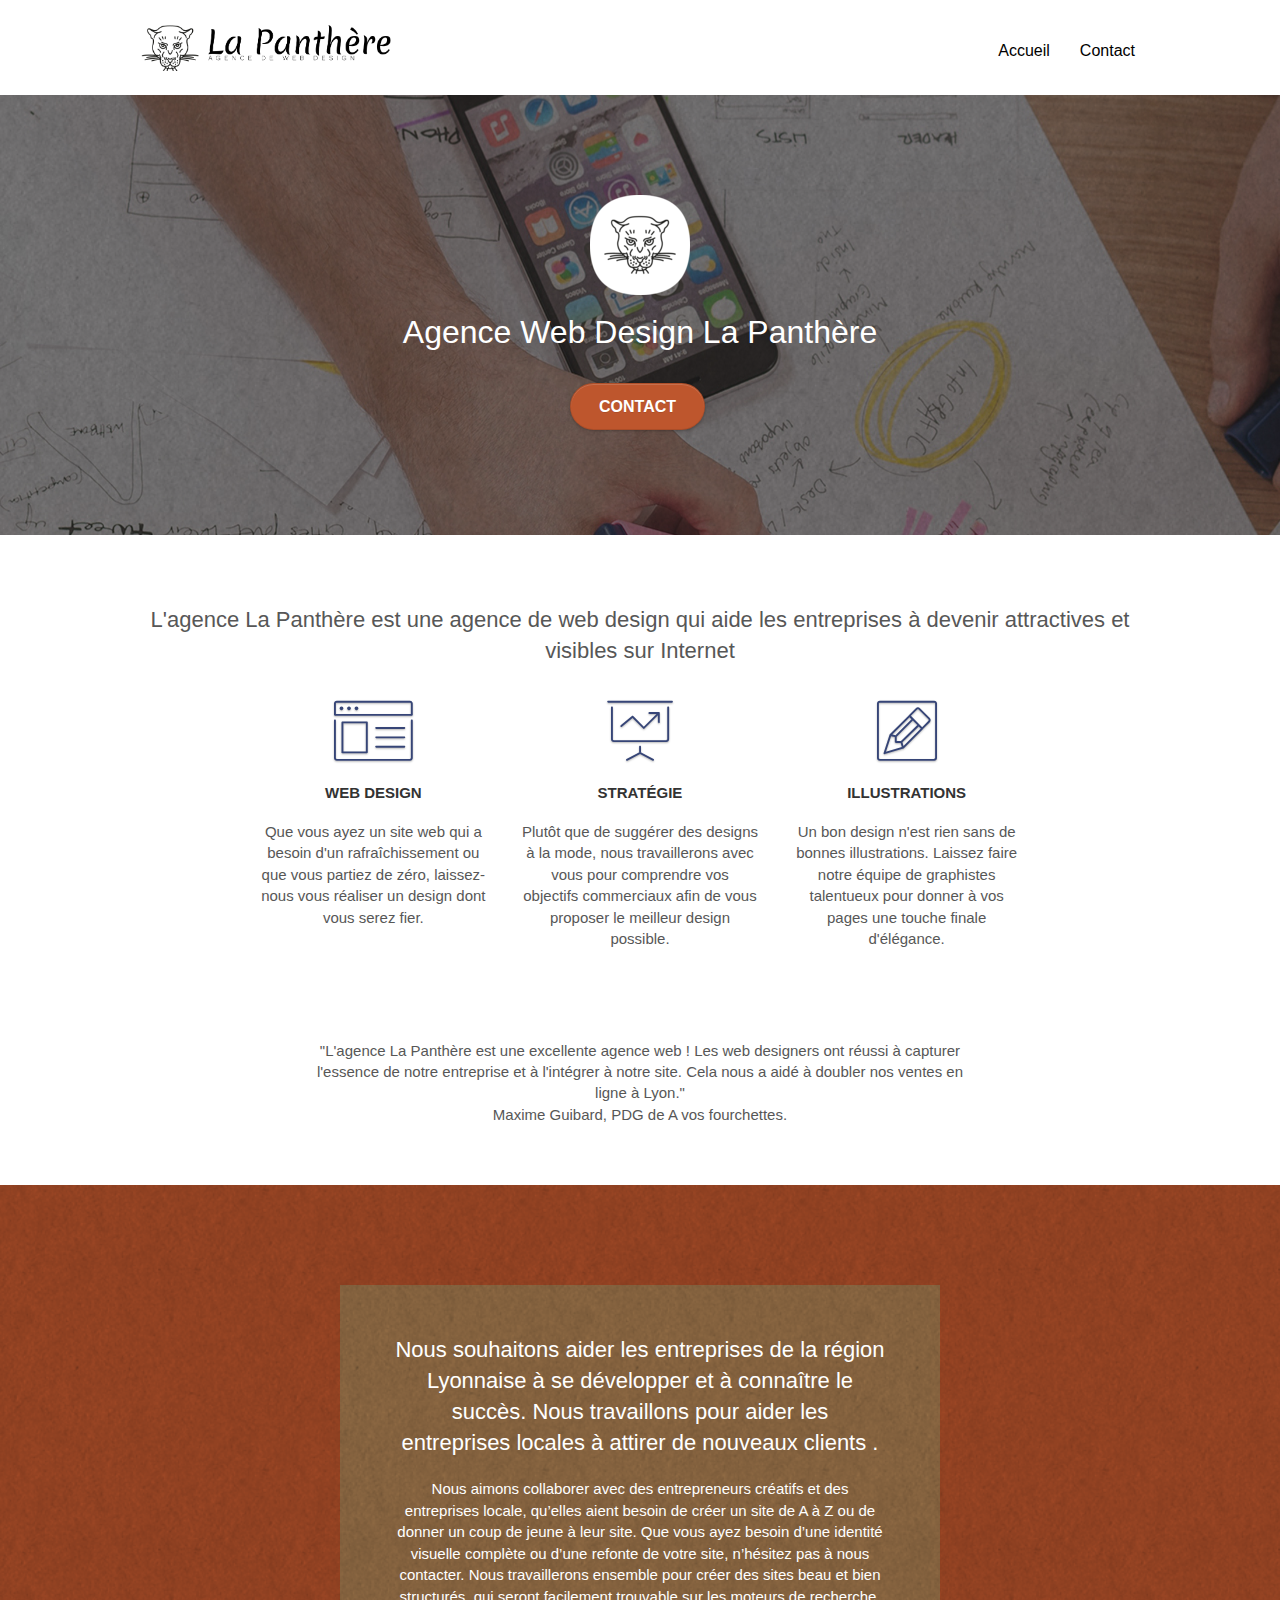
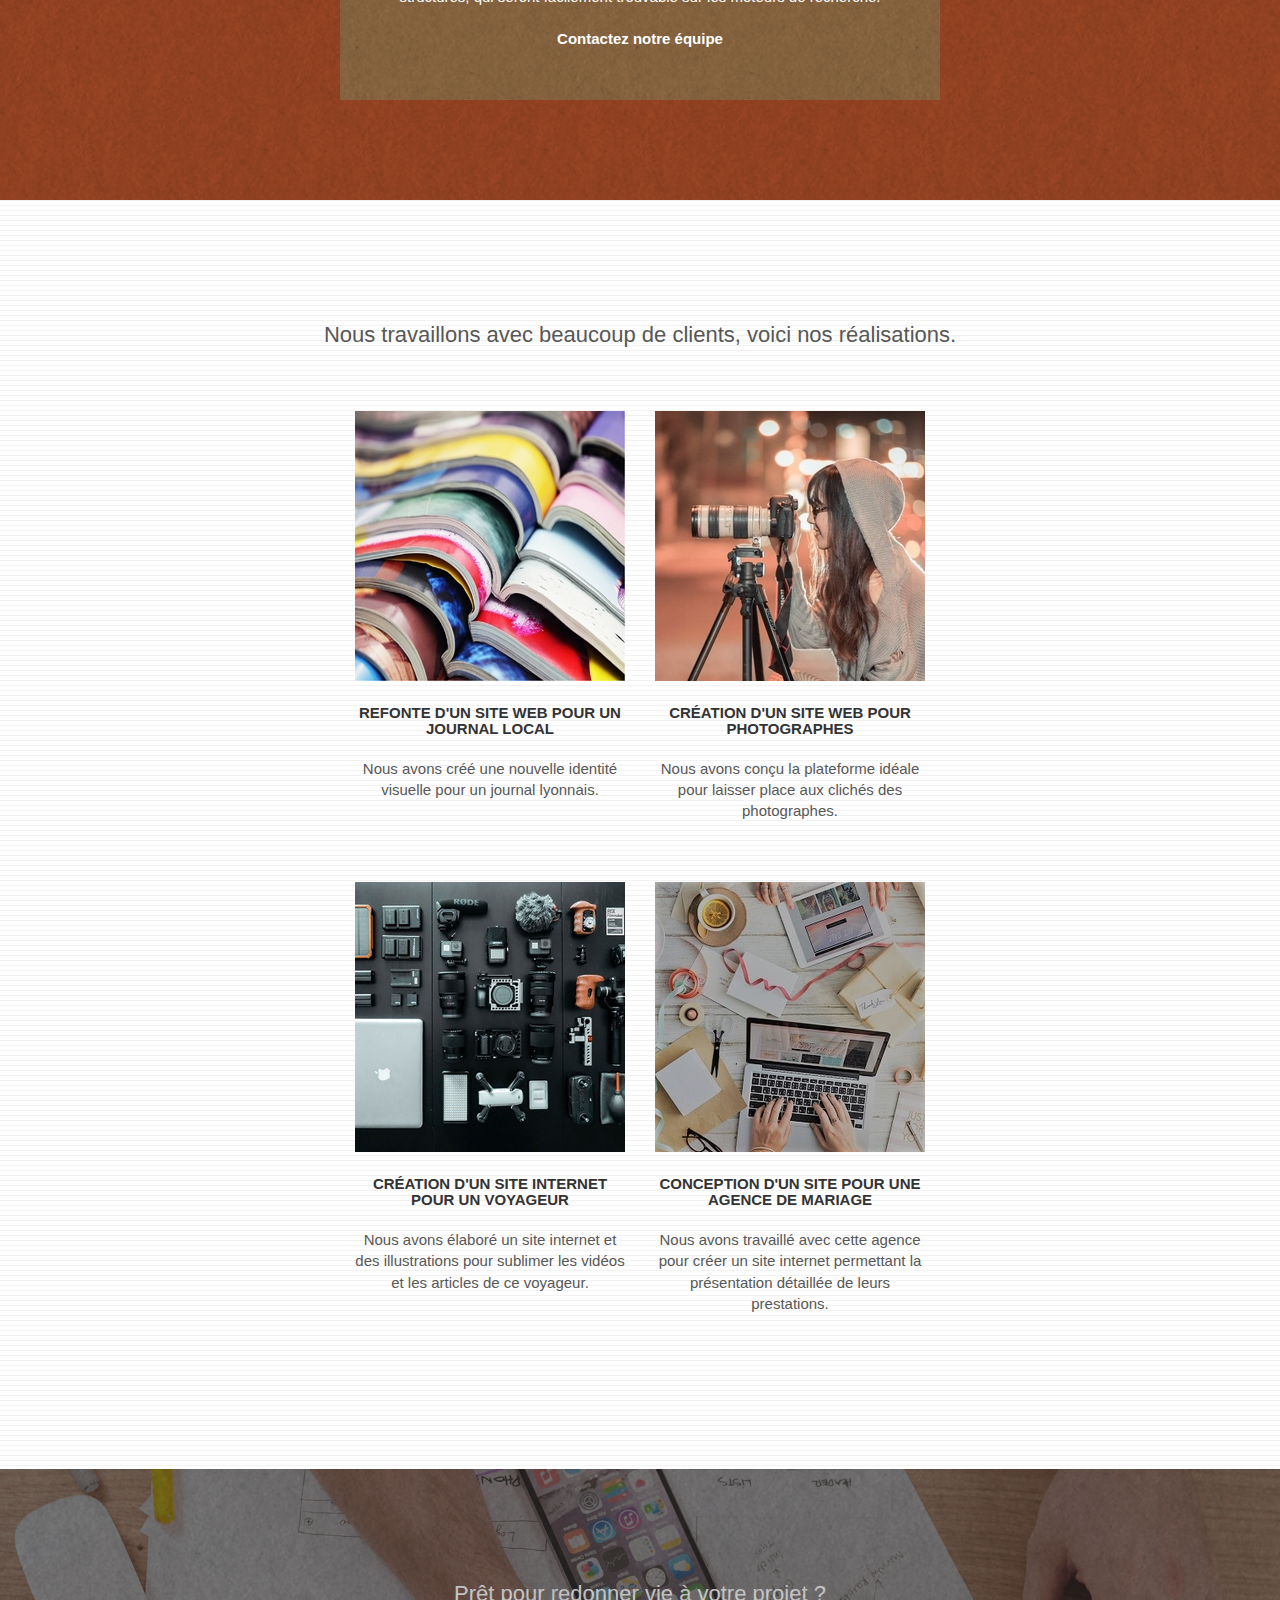
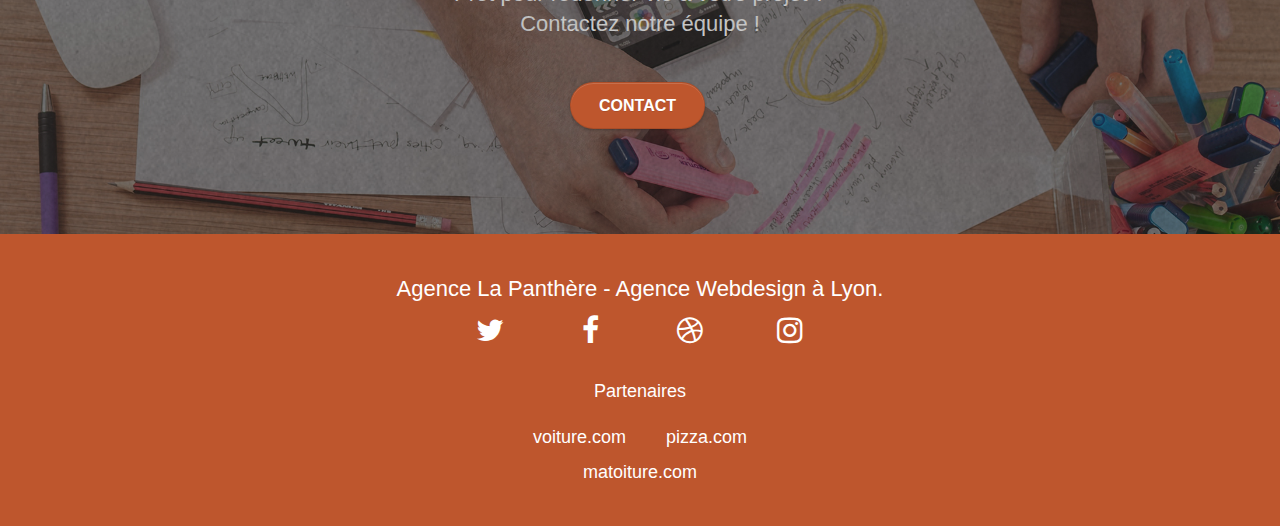
==== commit 74255e5b: "changd size of img" ====
--- a/index.html
+++ b/index.html
@@ -43,7 +43,7 @@
             >
               <a class="navbar-brand" href="index.html"
                 ><img
-                  src="img/agence-la-panthere-monochrome.webp"
+                  src="img/img_webp/agence-la-panthere-monochrome.webp"
                   alt="Logo agence webdesign la Panthère"
               /></a>
               <button
@@ -86,7 +86,7 @@
             <div class="row tight-width-whitespace">
               <div class="col-sm-12">
                 <img
-                  src="compressed-img/logo.webp"
+                  src="img/img_webp/logo.webp"
                   class="center-block image-resize-mode"
                   width="100"
                   alt="Logo Agence La Panthère"
@@ -234,12 +234,12 @@
               <section class="col-sm-6">
                 <a
                   href="#"
-                  data-lightbox="compressed-img/1.webp"
+                  data-lightbox="img/img_webp/1.webp"
                   data-gallery-id="gallery-1"
                   data-caption="Refonte d'un site web pour un journal local"
                   data-frame="snapshot-lb"
                   ><img
-                    src="compressed-img/1.webp"
+                    src="img/img_webp/1.webp"
                     alt="Photo journal local"
                     class="img-responsive portfolio-thumb"
                 /></a>
@@ -254,12 +254,12 @@
               <section class="col-sm-6">
                 <a
                   href="#"
-                  data-lightbox="compressed-img/2.webp"
+                  data-lightbox="img/img_webp/2.webp"
                   data-gallery-id="gallery-1"
                   data-caption="Création d'un site web pour photographes"
                   data-frame="snapshot-lb"
                   ><img
-                    src="compressed-img/2.webp"
+                    src="img/img_webp/2.webp"
                     class="img-responsive portfolio-thumb"
                     alt="Photo Création d'un site web pour photographes"
                 /></a>
@@ -276,12 +276,12 @@
               <section class="col-sm-6">
                 <a
                   href="#"
-                  data-lightbox="compressed-img/3.webp"
+                  data-lightbox="img/img_webp/3.webp"
                   data-gallery-id="gallery-1"
                   data-caption="Création d'un site internet pour un voyageur"
                   data-frame="snapshot-lb"
                   ><img
-                    src="compressed-img/3.webp"
+                    src="img/img_webp/3.webp"
                     class="img-responsive portfolio-thumb"
                     alt="Photo site Internet pour voyageur"
                 /></a>
@@ -296,12 +296,12 @@
               <section class="col-sm-6">
                 <a
                   href="#"
-                  data-lightbox="compressed-img/4.webp"
+                  data-lightbox="img/img_webp/4.webp"
                   data-gallery-id="gallery-1"
                   data-caption="Conception d'un site pour une agence de mariage"
                   data-frame="snapshot-lb"
                   ><img
-                    src="compressed-img/4.webp"
+                    src="img/img_webp/4.webp"
                     class="img-responsive portfolio-thumb"
                     alt="Photo site internet pour agence de mariage"
                 /></a>
--- a/style.css
+++ b/style.css
@@ -90,7 +90,7 @@
 }
 
 .texture-paper::before {
-  background: url("compressed-img/texture-paper.png");
+  background: url("img/img_webp/texture-paper.webp");
   background-size: 280px 280px;
 }
 
@@ -301,10 +301,10 @@
 }
 
 .navbar-brand img {
-  height: 40px;
+  height: 46px;
   margin: 0 5px 0 0;
   display: inline;
-  width: 200px;
+  width: 250px;
 }
 
 .nav-center .navbar-brand img {
@@ -841,19 +841,19 @@
 }
 
 .bg-dots-bg {
-  background-image: url("compressed-img/dots-bg.png");
+  background-image: url("img/img_webp/dots-bg.webp");
 }
 
 .bg-lines-h2-bg {
-  background-image: url("compressed-img/lines-h2-bg.png");
+  background-image: url("img/img_webp/lines-h2-bg.webp");
 }
 
 .bg-banniere {
-  background-image: url("compressed-img/agence-la-panthere.jpg");
+  background-image: url("img/agence-la-panthere.jpg");
 }
 
 .bg-presentation {
-  background-image: url("compressed-img/image-de-presentation.jpg");
+  background-image: url("img/img_webp/image-de-presentation.webp");
 }
 
 @media (max-width: 1024px) {
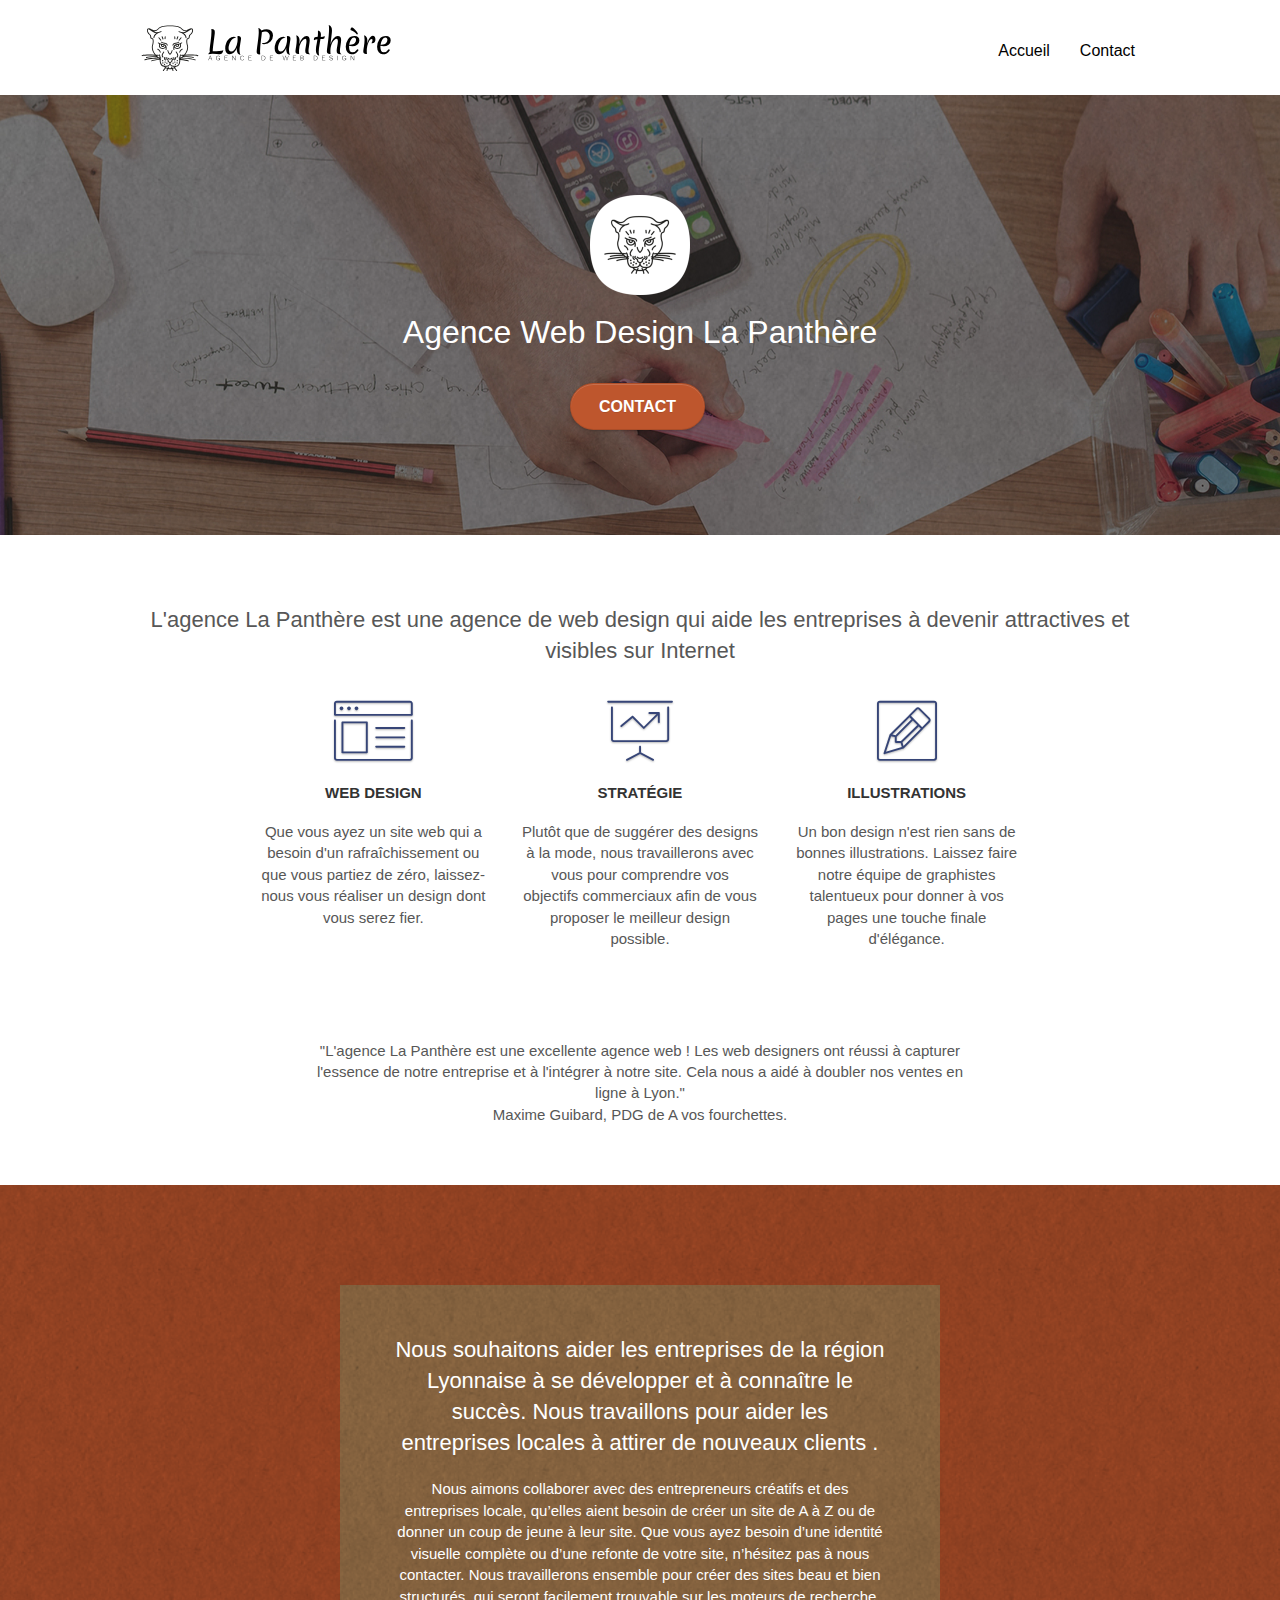
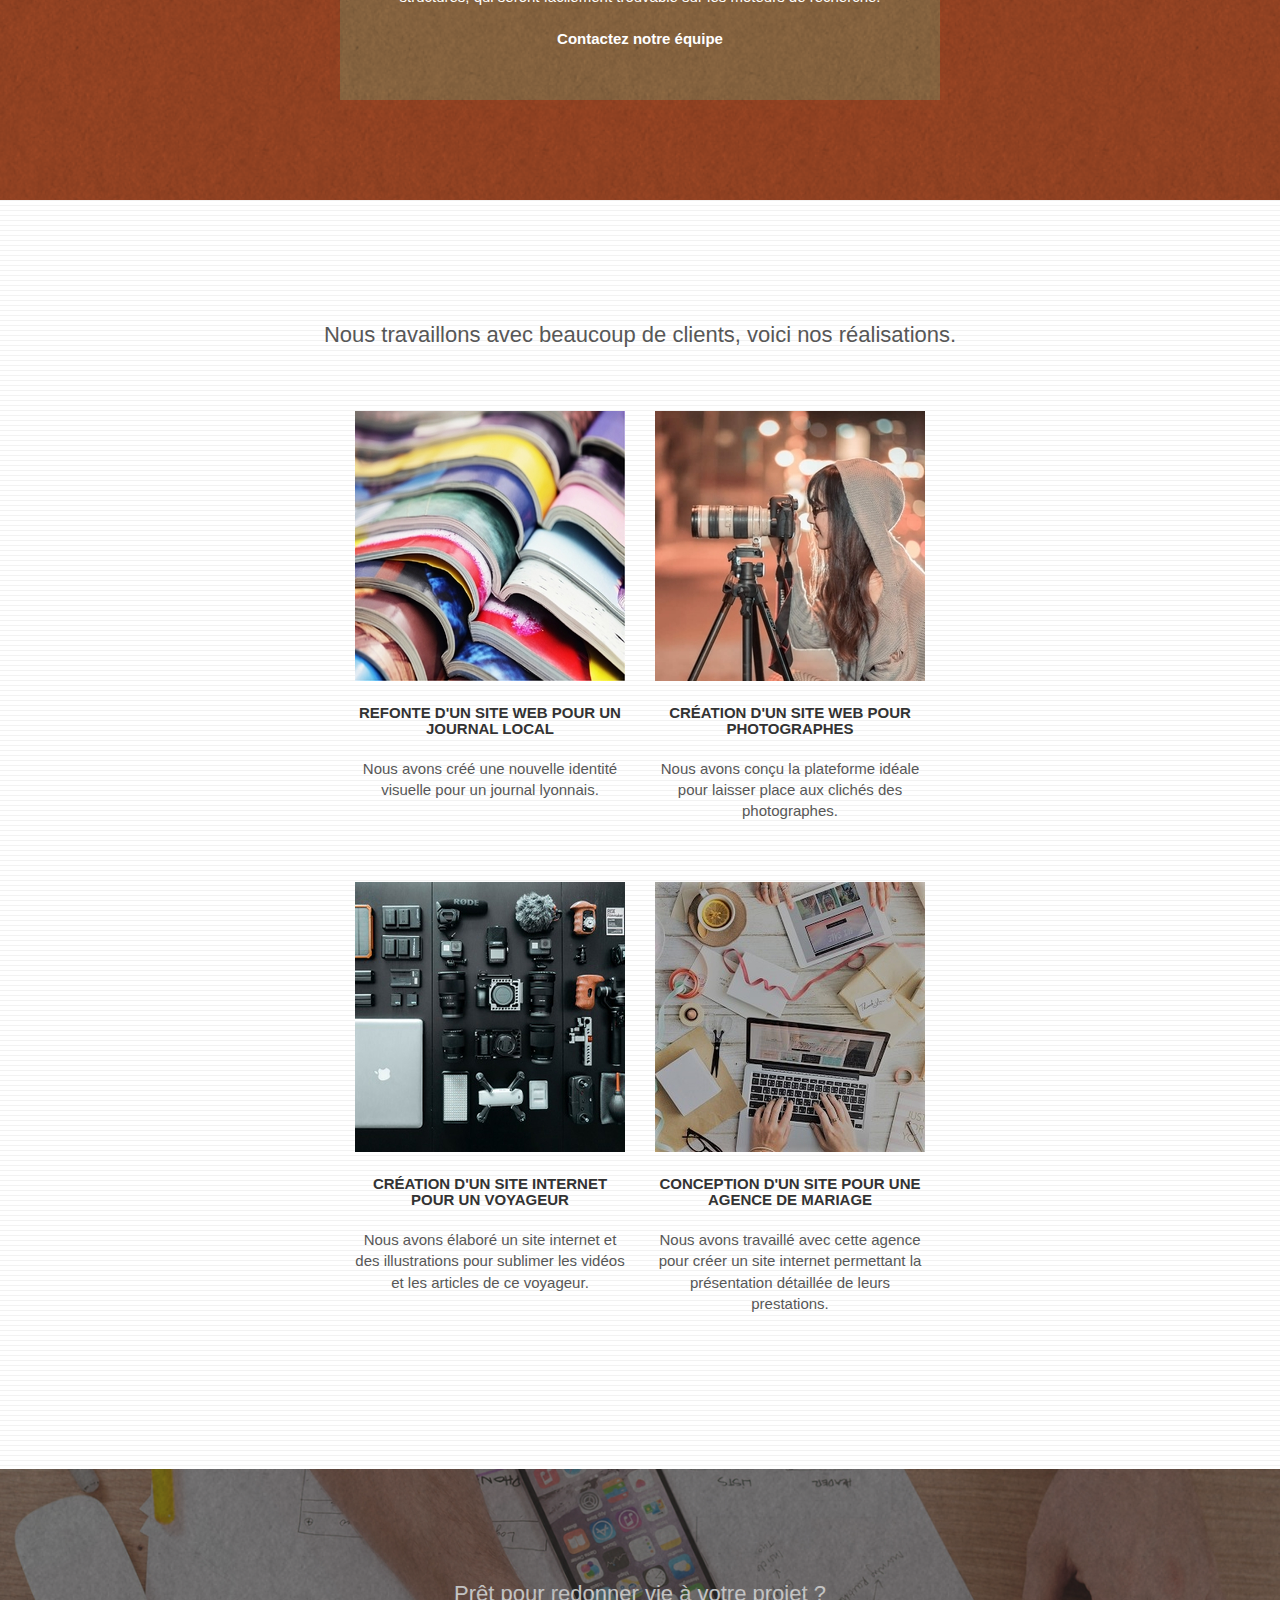
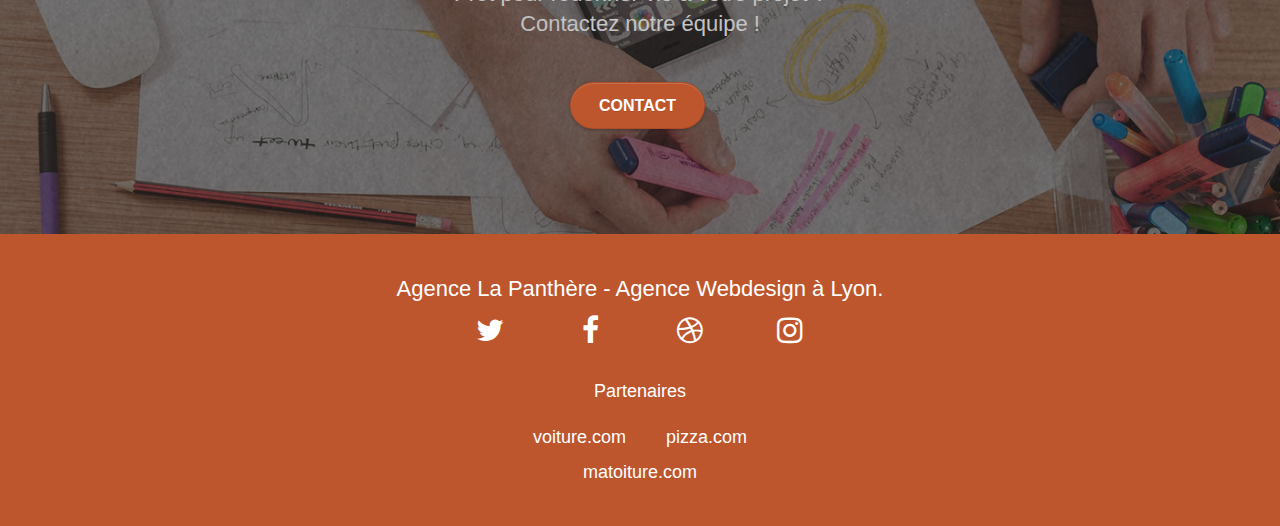
==== commit 2c377cc4: "changed full logo extension" ====
--- a/index.html
+++ b/index.html
@@ -43,7 +43,7 @@
             >
               <a class="navbar-brand" href="index.html"
                 ><img
-                  src="img/img_webp/agence-la-panthere-monochrome.webp"
+                  src="img/agence-la-panthere-monochrome.svg"
                   alt="Logo agence webdesign la Panthère"
               /></a>
               <button
--- a/style.css
+++ b/style.css
@@ -849,7 +849,7 @@
 }
 
 .bg-banniere {
-  background-image: url("img/agence-la-panthere.jpg");
+  background-image: url("img/img_webp/agence-la-panthere.webp");
 }
 
 .bg-presentation {
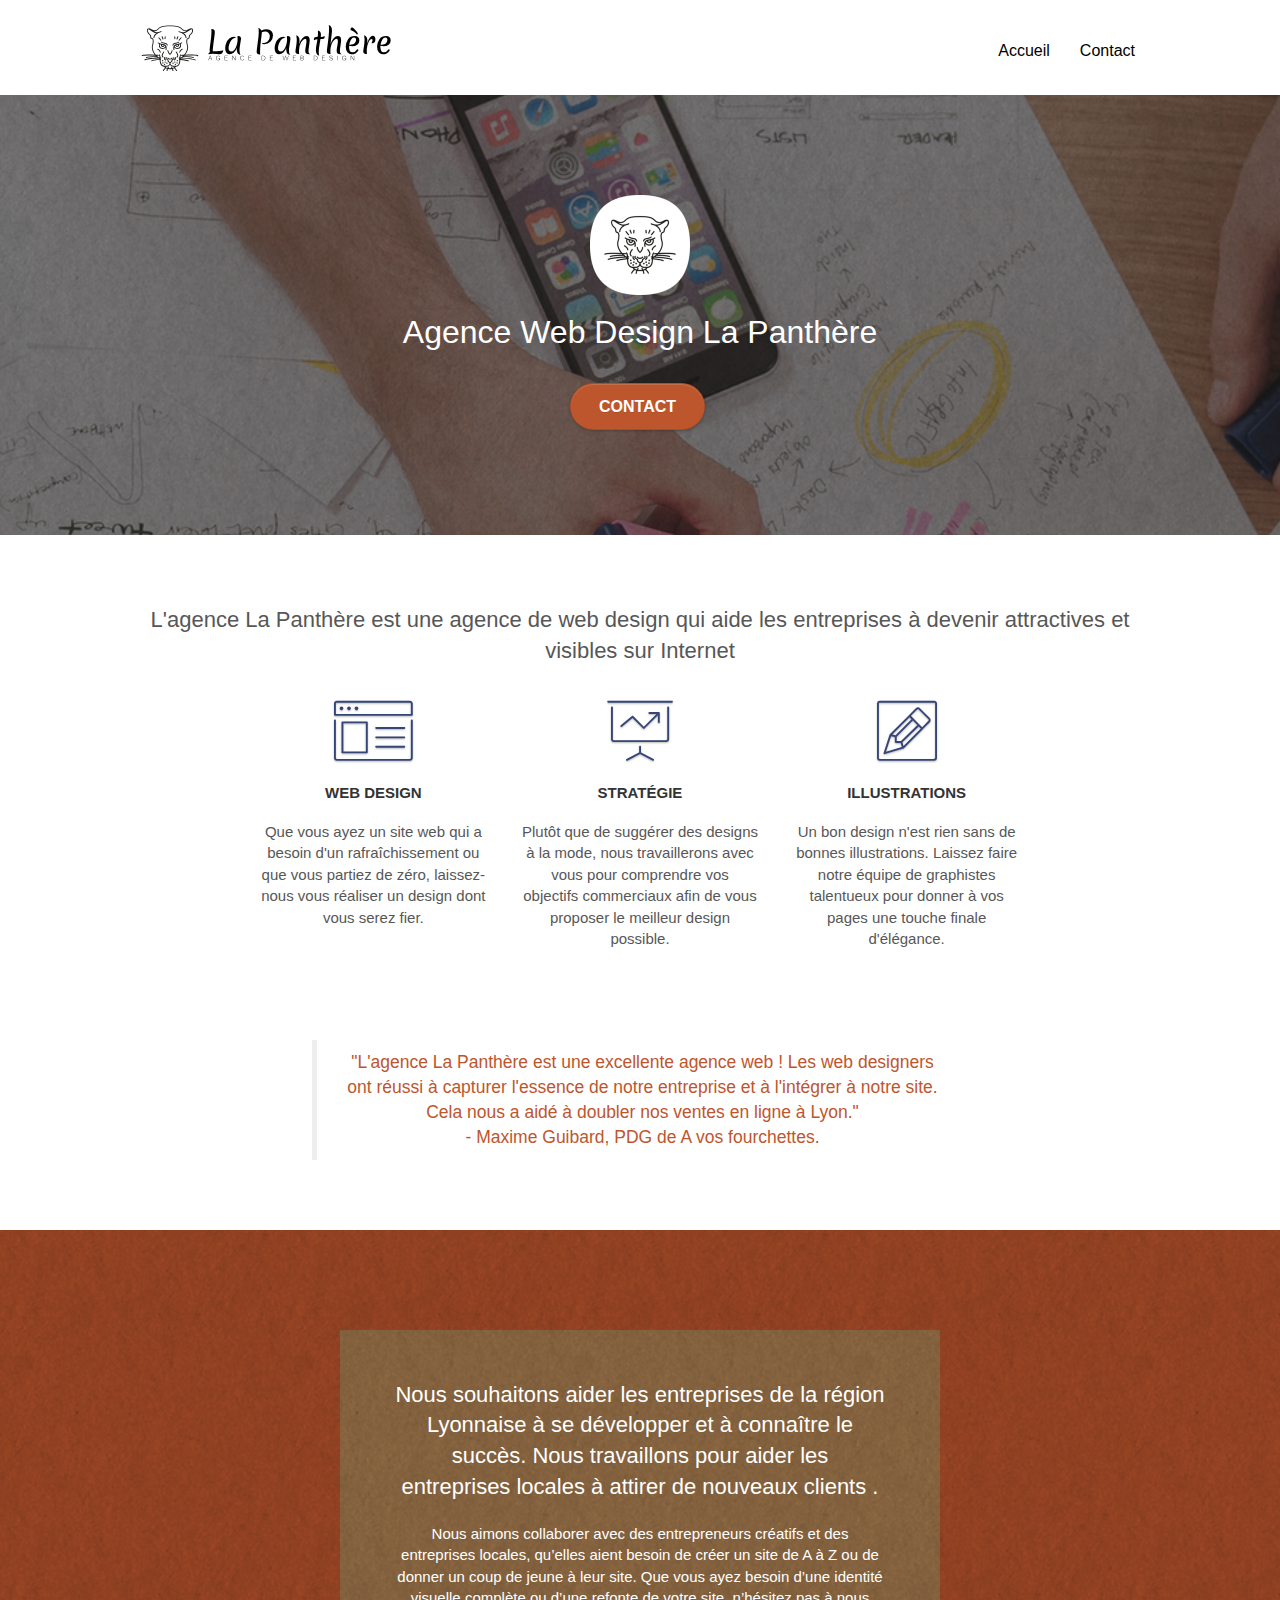
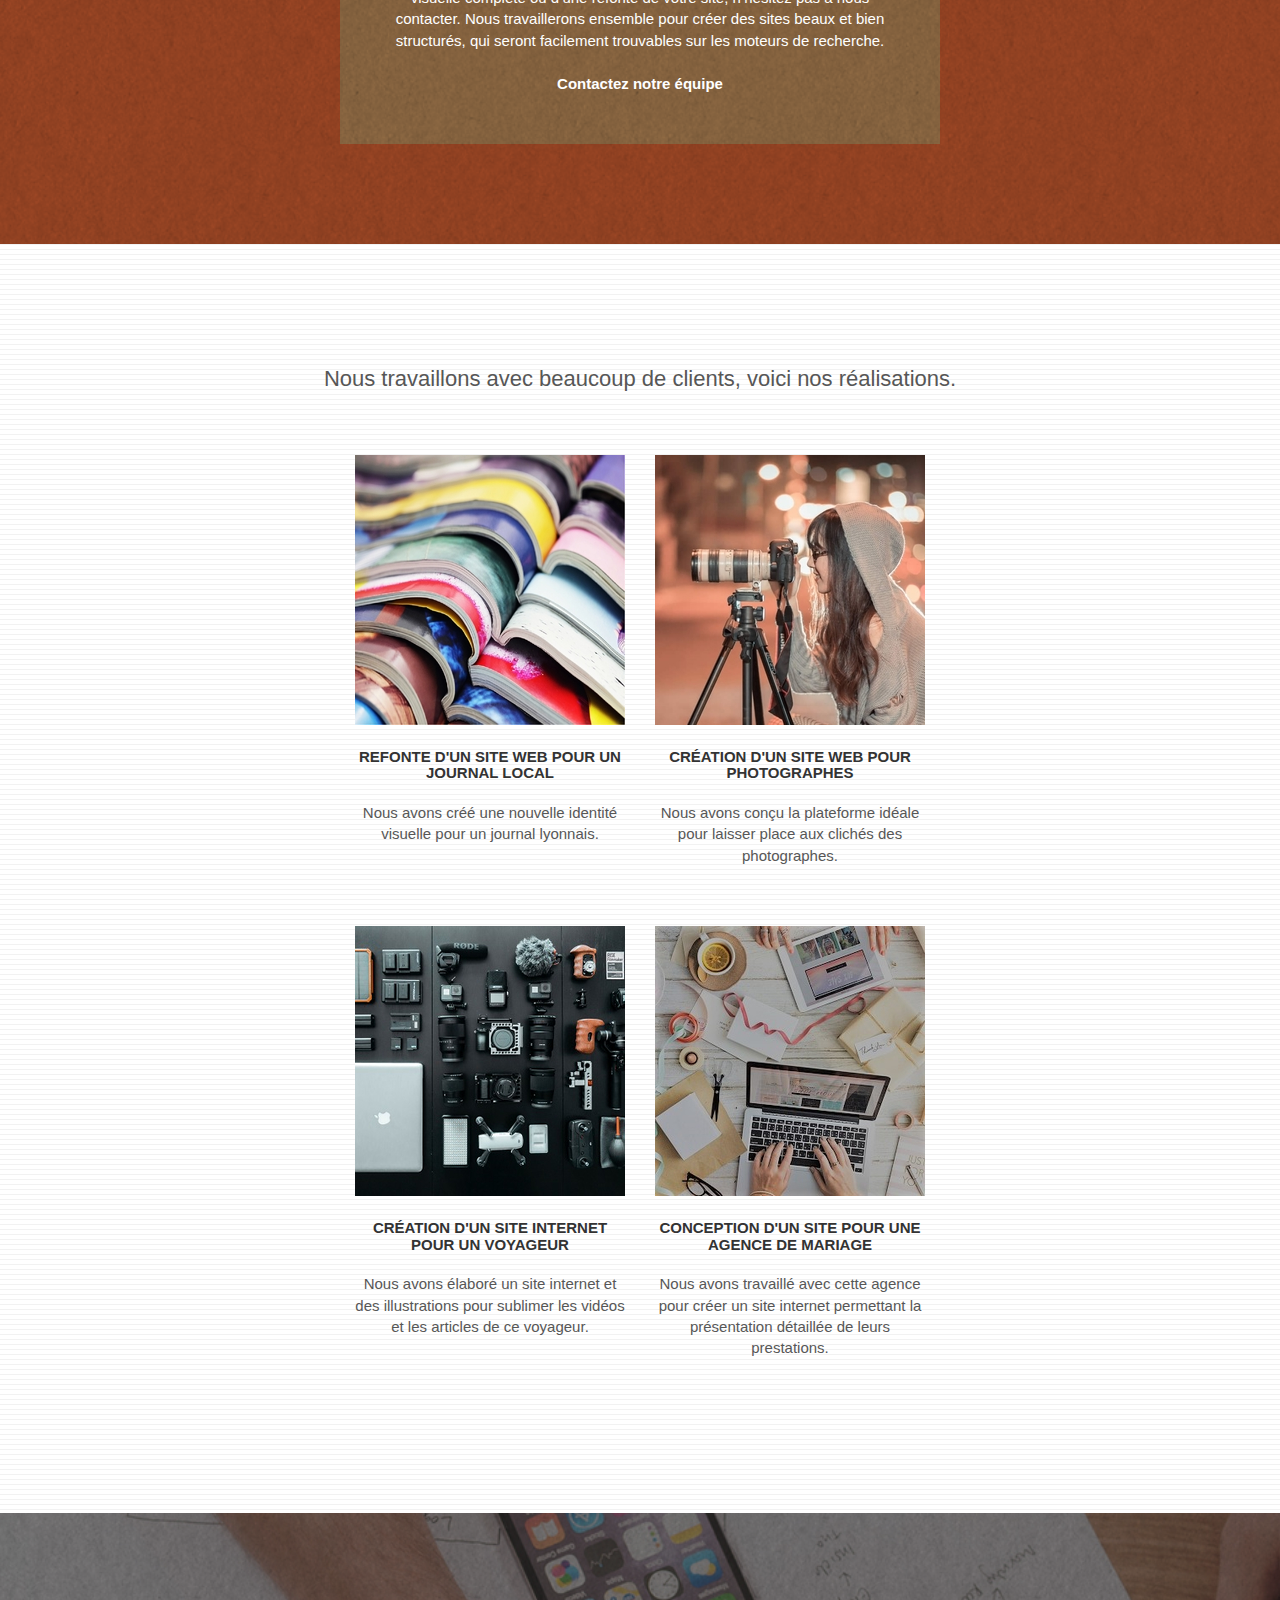
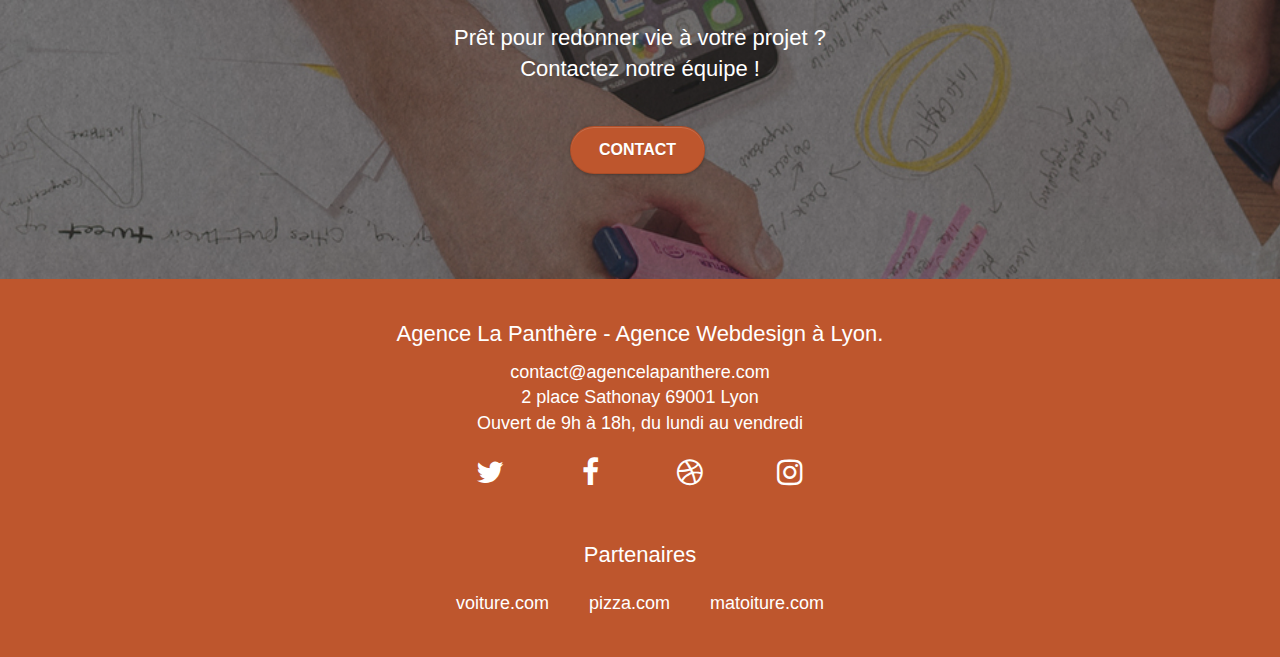
==== commit d43fff05: "changed layout issues" ====
--- a/index.html
+++ b/index.html
@@ -170,13 +170,13 @@
             </div>
             <section class="row voffset-lg voffset">
               <div class="col-xs-12 col-md-8 col-md-offset-2 text-center">
-                <p class="text-center">
+                <blockquote class="text-center">
                   "L'agence La Panthère est une excellente agence web ! Les web
                   designers ont réussi à capturer l'essence de notre entreprise
                   et à l'intégrer à notre site. Cela nous a aidé à doubler nos
                   ventes en ligne à Lyon."<br />
-                  Maxime Guibard, PDG de A vos fourchettes.
-                </p>
+                  - Maxime Guibard, PDG de A vos fourchettes.
+                </blockquote>
               </div>
             </section>
           </div>
@@ -199,12 +199,12 @@
                 </h2>
                 <p class="text-center white">
                   Nous aimons collaborer avec des entrepreneurs créatifs et des
-                  entreprises locale, qu’elles aient besoin de créer un site de
+                  entreprises locales, qu’elles aient besoin de créer un site de
                   A à Z ou de donner un coup de jeune à leur site. Que vous ayez
                   besoin d’une identité visuelle complète ou d’une refonte de
                   votre site, n’hésitez pas à nous contacter. Nous travaillerons
-                  ensemble pour créer des sites beau et bien structurés, qui
-                  seront facilement trouvable sur les moteurs de recherche.
+                  ensemble pour créer des sites beaux et bien structurés, qui
+                  seront facilement trouvables sur les moteurs de recherche.
                   <br /><br /><a class="ltc-white bold-link" href="page2.html"
                     >Contactez notre équipe</a
                   ><br />
@@ -326,11 +326,11 @@
         >
           <div class="container bloc-lg">
             <div class="row">
-              <h2 class="mg-md text-center tc-white">
-                Prêt pour redonner vie à votre projet ?<br />Contactez notre
-                équipe !
-              </h2>
               <div class="col-sm-12 text-center">
+                <h2 class="mg-md text-center tc-white">
+                  Prêt pour redonner vie à votre projet ?<br />Contactez notre
+                  équipe !
+                </h2>
                 <a
                   href="page2.html"
                   class="btn btn-atomic-tangerine btn-clean btn-rd btn-lg cta-hero"
@@ -361,6 +361,11 @@
               <h2 class="text-center white">
                 Agence La Panthère - Agence Webdesign à Lyon.<br />
               </h2>
+              <address class="text-center white address">
+                contact@agencelapanthere.com<br />
+                2 place Sathonay 69001 Lyon<br />
+                Ouvert de 9h à 18h, du lundi au vendredi
+              </address>
               <section class="row row-no-gutters social">
                 <div class="col-sm-3">
                   <div class="text-center">
@@ -413,7 +418,7 @@
                   role="navigation"
                   aria-label="Navigation pied de page"
                 >
-                  Partenaires
+                  <h2 class="white">Partenaires</h2>
                   <ul role="menu">
                     <li role="menuitem">
                       <a href="voiture.com">voiture.com</a>
--- a/style.css
+++ b/style.css
@@ -58,7 +58,6 @@
 .bg-center,
 .bg-l-edge,
 .bg-r-edge,
-.bg-t-edge,
 .bg-b-edge,
 .bg-tl-edge,
 .bg-bl-edge,
@@ -733,7 +732,7 @@
 
 .social {
   max-width: 400px;
-  margin: auto auto auto auto;
+  margin: 20px auto auto auto;
 }
 
 h2 {
@@ -850,6 +849,7 @@
 
 .bg-banniere {
   background-image: url("img/img_webp/agence-la-panthere.webp");
+  background-size: 1920px;
 }
 
 .bg-presentation {
@@ -919,7 +919,9 @@
     padding-right: constant(safe-area-inset-right);
   }
 }
-
+blockquote {
+  color: rgb(190, 86, 45);
+}
 @media (max-width: 767px) {
   .page-container {
     overflow-x: hidden;
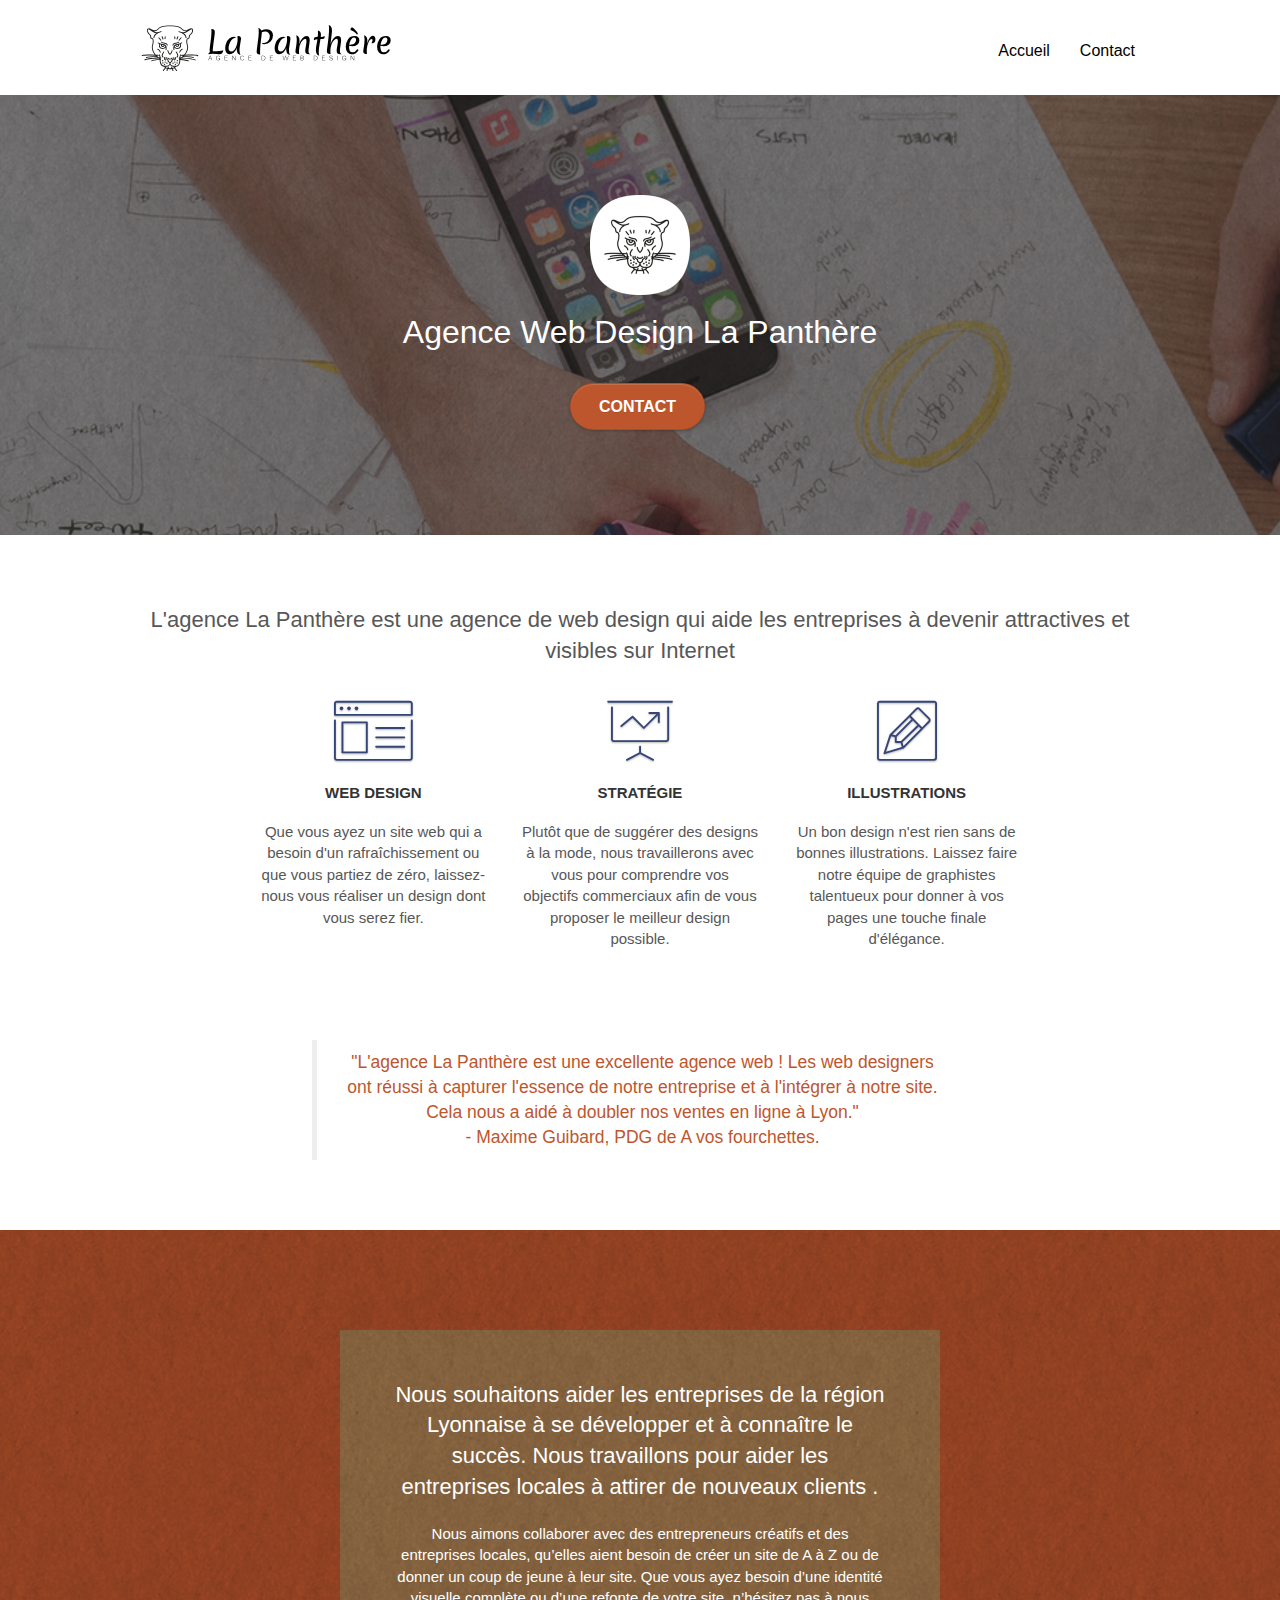
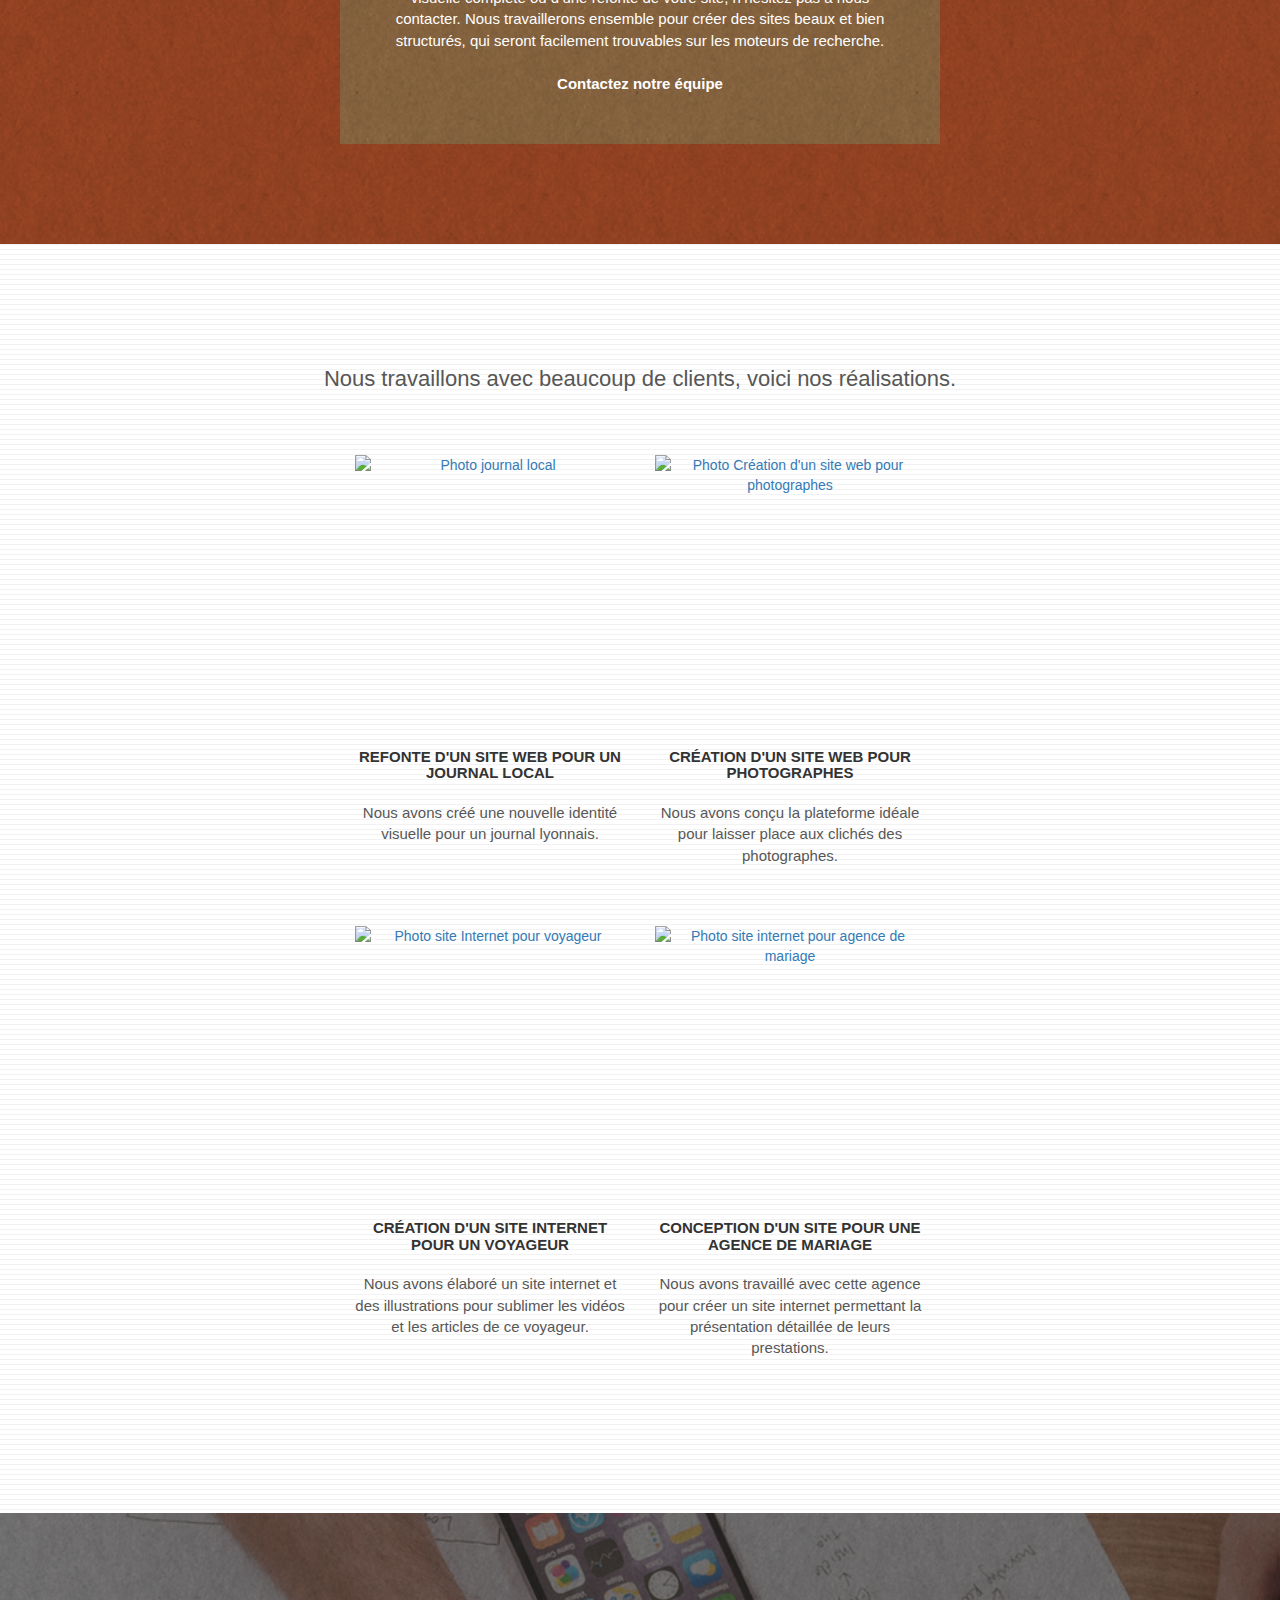
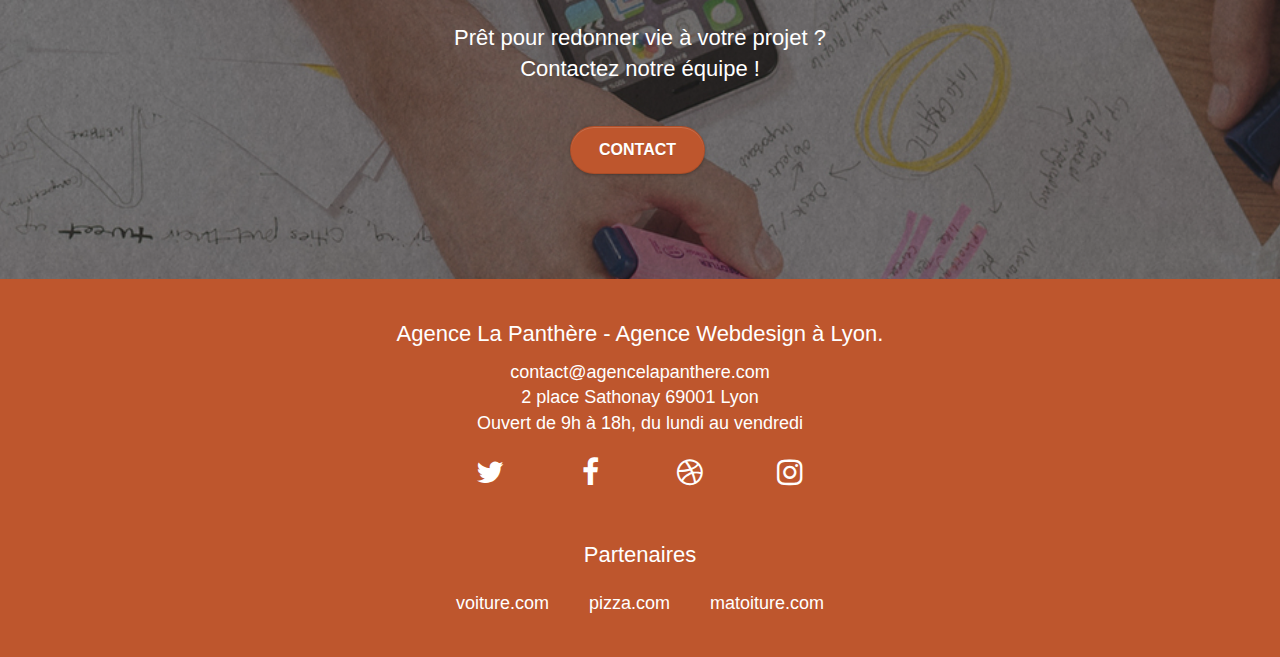
==== commit 0b66bac9: "added lazyload on portfolio images" ====
--- a/index.html
+++ b/index.html
@@ -239,9 +239,9 @@
                   data-caption="Refonte d'un site web pour un journal local"
                   data-frame="snapshot-lb"
                   ><img
-                    src="img/img_webp/1.webp"
+                    data-src="img/img_webp/1.webp"
                     alt="Photo journal local"
-                    class="img-responsive portfolio-thumb"
+                    class="lazyload img-responsive portfolio-thumb"
                 /></a>
                 <h3 class="mg-md text-center">
                   Refonte d'un site web pour un journal local
@@ -259,8 +259,8 @@
                   data-caption="Création d'un site web pour photographes"
                   data-frame="snapshot-lb"
                   ><img
-                    src="img/img_webp/2.webp"
-                    class="img-responsive portfolio-thumb"
+                    data-src="img/img_webp/2.webp"
+                    class="lazyload img-responsive portfolio-thumb"
                     alt="Photo Création d'un site web pour photographes"
                 /></a>
                 <h3 class="mg-md text-center">
@@ -281,8 +281,8 @@
                   data-caption="Création d'un site internet pour un voyageur"
                   data-frame="snapshot-lb"
                   ><img
-                    src="img/img_webp/3.webp"
-                    class="img-responsive portfolio-thumb"
+                    data-src="img/img_webp/3.webp"
+                    class="lazyload img-responsive portfolio-thumb"
                     alt="Photo site Internet pour voyageur"
                 /></a>
                 <h3 class="mg-md text-center">
@@ -301,8 +301,8 @@
                   data-caption="Conception d'un site pour une agence de mariage"
                   data-frame="snapshot-lb"
                   ><img
-                    src="img/img_webp/4.webp"
-                    class="img-responsive portfolio-thumb"
+                    data-src="img/img_webp/4.webp"
+                    class="lazyload img-responsive portfolio-thumb"
                     alt="Photo site internet pour agence de mariage"
                 /></a>
                 <h3 class="mg-md text-center">
@@ -437,6 +437,7 @@
       <!-- Footer - bloc-8 END -->
     </div>
     <!-- Principal conteneur END -->
+    <script src="./js/lazysizes.min.js"></script>
     <script src="./js/jquery-2.1.0.min.js" defer></script>
     <script src="./js/bootstrap.min.js" defer></script>
     <script src="./js/blocs.min.js" defer></script>
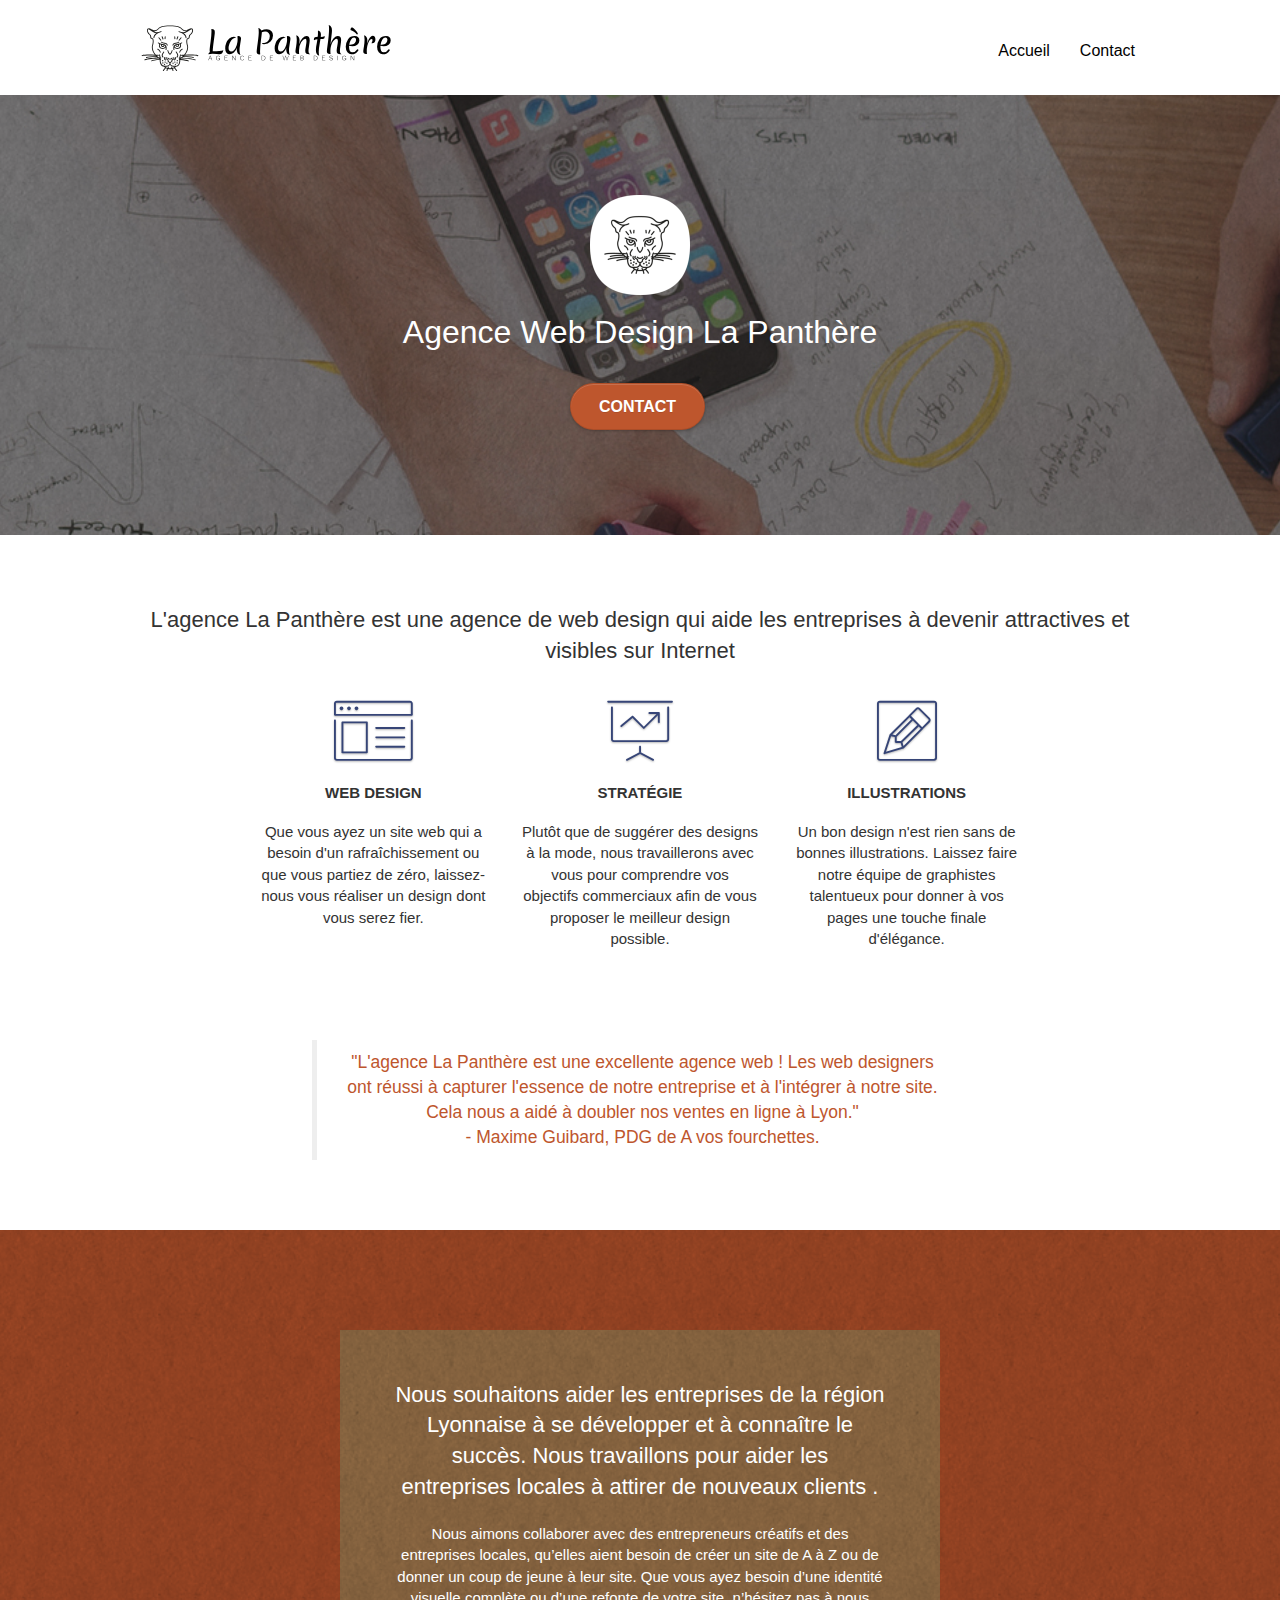
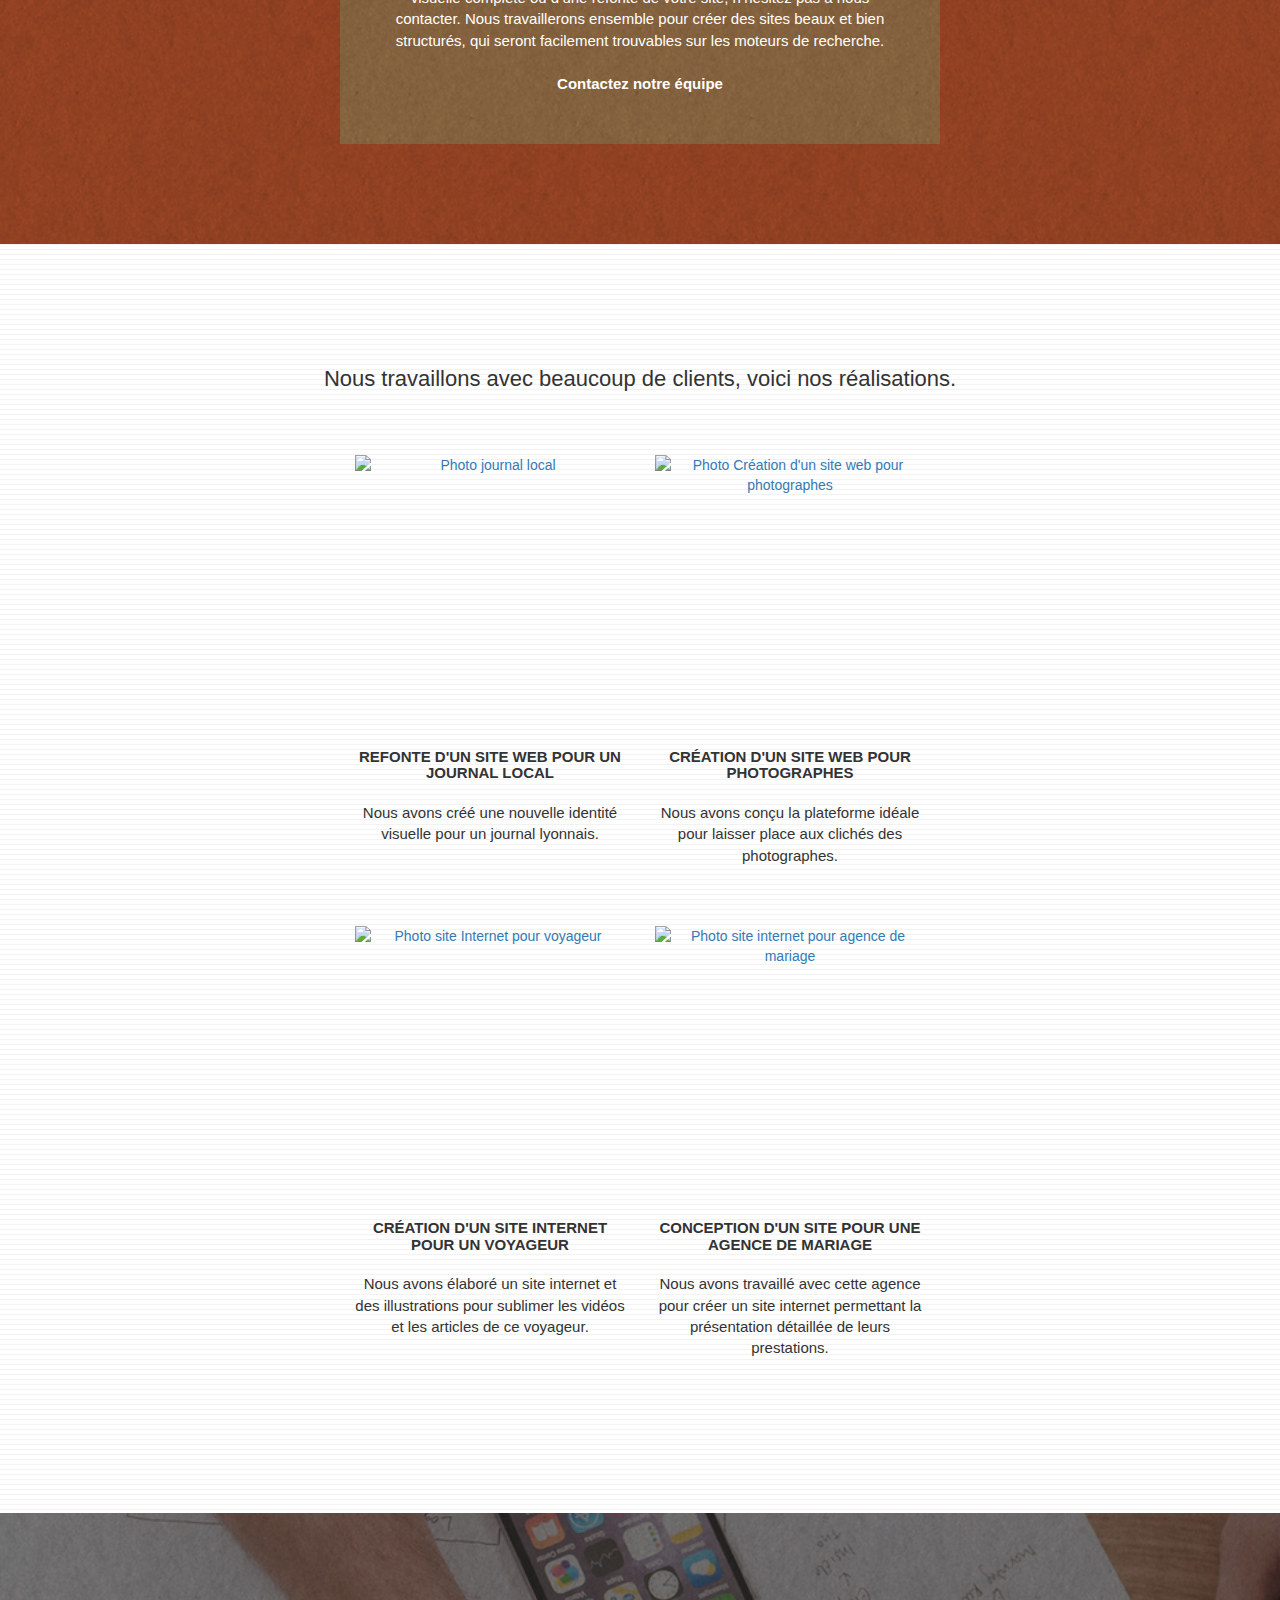
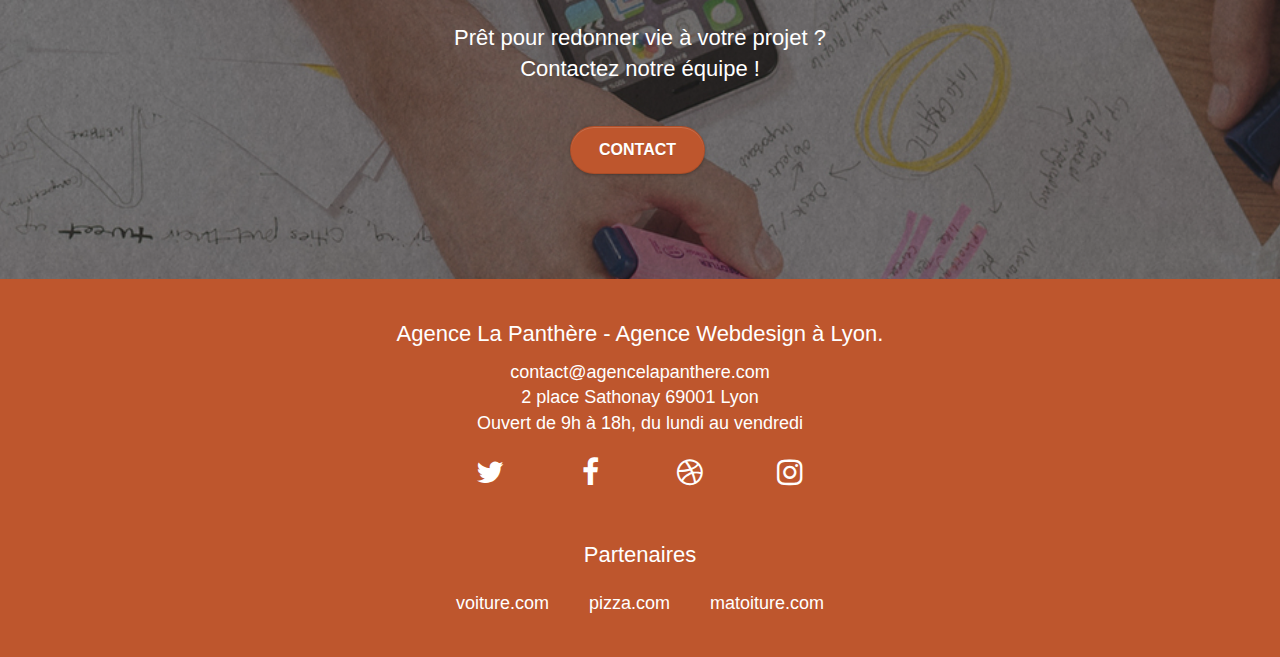
==== commit 9b21bea6: "added font-display swap for icon fonts" ====
--- a/index.html
+++ b/index.html
@@ -15,13 +15,8 @@
 
     <link rel="stylesheet" type="text/css" href="./css/bootstrap.css" />
     <link rel="stylesheet" type="text/css" href="style.css" />
-    <link
-      rel="stylesheet"
-      type="text/css"
-      href="./css/font-awesome.min.css"
-      defer
-    />
-    <link rel="stylesheet" type="text/css" href="./css/et-line.min.css" defer />
+    <link rel="stylesheet" type="text/css" href="./css/font-awesome.min.css" />
+    <link rel="stylesheet" type="text/css" href="./css/et-line.min.css" />
 
     <title>Agence Web Design - La Panthère</title>
 
@@ -87,7 +82,7 @@
               <div class="col-sm-12">
                 <img
                   src="img/img_webp/logo.webp"
-                  class="center-block image-resize-mode"
+                  class="center-block image-resize-mode logo"
                   width="100"
                   alt="Logo Agence La Panthère"
                 />
--- a/style.css
+++ b/style.css
@@ -162,7 +162,7 @@
 }
 
 .d-bloc .panel {
-  color: rgba(0, 0, 0, 0.5);
+  color: rgba(117, 117, 117);
 }
 
 .d-bloc .panel button:hover {
@@ -189,11 +189,6 @@
 .d-bloc .panel .btn-wire:hover {
   color: rgba(0, 0, 0, 0.7);
   border-color: rgba(0, 0, 0, 0.3);
-}
-
-.d-bloc .panel,
-.l-bloc {
-  color: rgba(0, 0, 0, 0.5);
 }
 
 .d-bloc .panel button:hover,
@@ -284,6 +279,10 @@
 #bloc-1-hero h1 {
   font-size: 32px;
 }
+#bloc-1-hero img {
+  width: 100px;
+  height: 100px;
+}
 
 .navbar {
   margin-bottom: 0;
@@ -455,7 +454,7 @@
 .btn-d:hover,
 .btn-d:focus {
   color: #fff;
-  background: rgba(0, 0, 0, 0.3);
+  background: rgba(143, 143, 143);
 }
 
 .btn-rd {
@@ -633,7 +632,7 @@
 
 .snapshot-lb .lightbox-caption {
   padding: 0;
-  color: rgba(0, 0, 0, 0.5);
+  color: rgba(117, 117, 117);
   background: none;
 }
 
@@ -648,7 +647,6 @@
 .btn {
   font-family: "helvetica";
   font-weight: 400;
-  color: #575757 !important;
 }
 footer {
   font-size: 18px;
